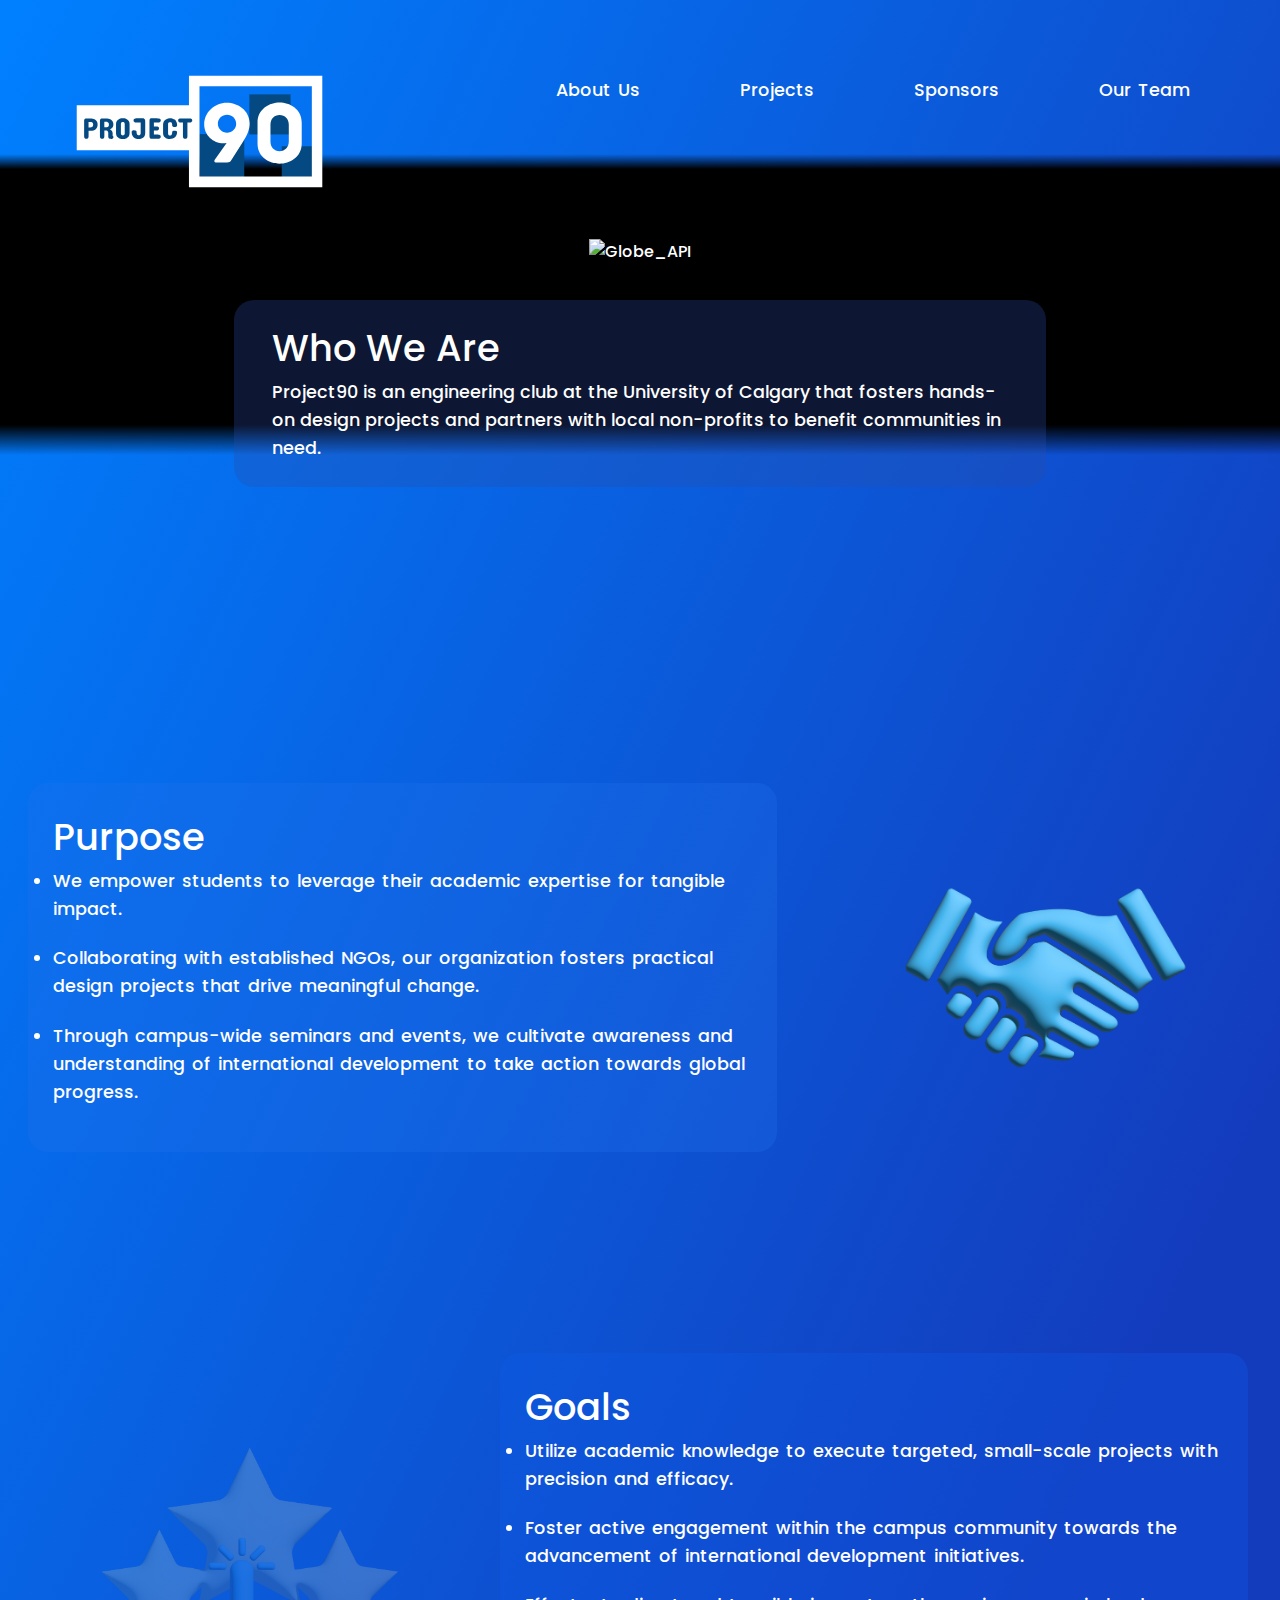
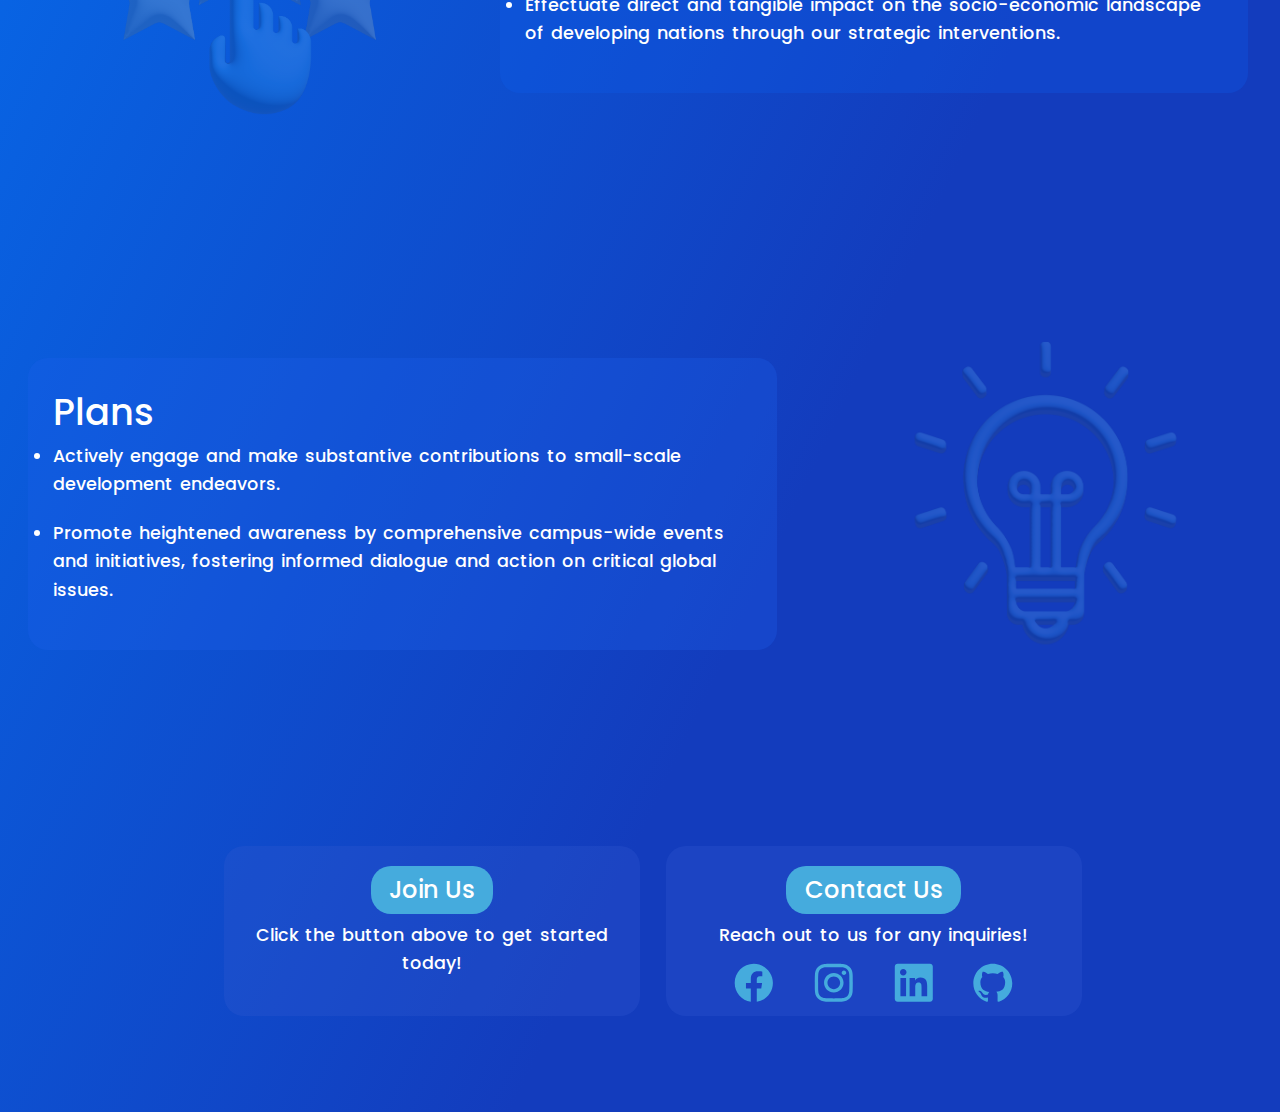
==== homepage.html @ fd212f9b "Homepage updated" ====
<!DOCTYPE html>
<html>
   <head>
      <meta charset="UTF-8">
      <meta name="viewport" content="width=device-width, initial-scale=1.0">
      <title>Project 90: Home</title>
      <!-- Libraries -->
      <link rel="stylesheet" href="https://cdnjs.cloudflare.com/ajax/libs/normalize/7.0.0/normalize.min.css">
      <link rel="stylesheet" href="https://cdnjs.cloudflare.com/ajax/libs/font-awesome/5.11.2/css/all.css" 
            integrity="sha256-46qynGAkLSFpVbEBog43gvNhfrOj+BmwXdxFgVK/Kvc=" crossorigin="anonymous">
      <!-- Font -->
      <link rel="stylesheet" href="https://fonts.googleapis.com/css?family=Poppins:500,900|Source+Sans+Pro:300,700&display=swap">
      <!-- Icons -->
      <link rel="stylesheet" href="https://cdnjs.cloudflare.com/ajax/libs/font-awesome/5.15.3/css/all.min.css"/>
      <link rel="stylesheet" href="https://unpkg.com/boxicons@latest/css/boxicons.min.css">
      <!-- Layouts -->
      <link rel="stylesheet" href="homepage.css">
      <link rel="stylesheet" href="layout/navigation-menu.css">
      <link rel="stylesheet" href="background.css">
      <link rel="icon" href="image/P90_Icon.svg" type="x-icon"/>
   </head>
   <body>
      <!-- Main Page -->
      <div class="main">
         <!-- Navigation Menu -->
         <header>
            <div class="navigation-logo">
               <a href="homepage.html"><img src = "image/P90_Homepage_Logo.svg" alt="Project 90 Logo" class="logoSizing"/></a>
            </div>
         
            <ul class="navigation-list">
                  <li class="webpages"> <a href="page/about.html">About Us</a> </li>
                  <li class="webpages"> <a href="page/projects.html">Projects</a> </li>
                  <li class="webpage"> <a href="page/sponsors.html">Sponsors</a> </li>
                  <li class="webpages"> <a href="page/team.html">Our Team</a> </li>
            </ul>
         </header>

         <!-- Slogan and Globe API -->
         <!-- Reference link: https://commons.wikimedia.org/wiki/File:Rotating_earth_animated_transparent.gif -->
         <section class="globeSection">
            <h2 class="globeBackground"></h2>
            <div class = "globe-gif">
               <img src="Rotating_earth_animated_transparent.gif" alt=Globe_API height="65%" width="55%"></a>
            </div>
            <div class = "slogan-path" >
               <svg viewBox = "-25 -20 500 400">
                  <path id="curve" fill="transparent" d="M73.2,148.6c4-6.1,45.5,-106.8,148.6,-105.6c111.3,1.2,150.8,120.3,155.1,127" />
                  <text width="500" text-anchor="middle">
                     <textPath id = "path" xlink:href="#curve" startOffset="47.5%" style="fill: white;" spacing="auto">
                        ENGINEERING FOR THE OTHER 90%
                     </textPath>
                  </text>
               </svg>
            </div>
         </section>

         <!-- Summary -->
         <section class="summarySpacing">
            <div class="centerBlocks">
               <h1 class="text">Who We Are</h1>
               <p>Project90 is an engineering club at the University of Calgary that fosters hands-on design projects and partners with local non-profits to benefit communities in need.</p>
            </div>

         </section>

         <!-- Purpose -->
         <section class="infoSpacing">
            <div class="content purpose">
               <h1 class="text">Purpose</h1>
               <li>We empower students to leverage their academic expertise for tangible impact.</ul>
               <li>Collaborating with established NGOs, our organization fosters practical design projects that drive meaningful change.</ul>
               <li>Through campus-wide seminars and events, we cultivate awareness and understanding of international development to take action towards global progress.</li>
            </div>

             <img src="image/Handshake.svg" alt="Handshake" class="handshake" width=25%>

         </section>

         <!-- Goals -->
         <section class="infoSpacing">
            <div class="content goals">
               <h1 class="text">Goals</h1>
               <li>Utilize academic knowledge to execute targeted, small-scale projects with precision and efficacy.</li>
               <li>Foster active engagement within the campus community towards the advancement of international development initiatives.</li>
               <li>Effectuate direct and tangible impact on the socio-economic landscape of developing nations through our strategic interventions.</li>
            </div>

             <img src="image/Stars.svg" alt="Pointing at Stars" class="goalsPos goalsHand goalsStars" width=25%>

         </section>

         <!-- Plans -->
         <section class="infoSpacing">
            <div class="content plans">
               <h1 class="text">Plans</h1>
               <li>Actively engage and make substantive contributions to small-scale development endeavors.</li>
               <li>Promote heightened awareness by comprehensive campus-wide events and initiatives, fostering informed dialogue and action on critical global issues.</li>
            </div>

             <img src="image/Light_Bulb.svg" alt="Light Bulb" class="lightBulb" width=25%>

         </section>

         <div class="bottomNavContainer">
            <!-- Join Us -->
            <div class="bottomNav">
               <h2><a href="https://linktr.ee/project90uofc" class="joinOrContact">Join Us</a></h2>
               <ul>Click the button above to get started today!</ul>
            </div>

            <div class="bottomNav">
               <h2 class="text"><a href="mailto:Project90@gmail.com" target="_blank" class="joinOrContact">Contact Us</a></h2>
               <ul>Reach out to us for any inquiries!</ul>
               
               <!--Facebook Logo -->
               <!-- Reference link: https://iconduck.com/icons/21119/facebook -->
               <a href="https://www.facebook.com/Project90uc/" alt="Facebook">
                  <svg class="socials" data-name="Layer 1" xmlns="http://www.w3.org/2000/svg" viewBox="0 0 300 300" width="12.5%">
                     <path d="M275.76,150.76c0-69.47-56.29-125.76-125.76-125.76S24.24,81.29,24.24,150.76c0,62.77,45.99,114.8,106.11,124.24v-87.89h-31.95v-36.35h31.95v-27.71c0-31.52,18.76-48.92,47.5-48.92,13.76,0,28.15,2.45,28.15,2.45v30.93h-15.86c-15.62,0-20.49,9.7-20.49,19.64v23.61h34.88l-5.58,36.35h-29.3v87.89c60.12-9.44,106.11-61.47,106.11-124.24h0Z"/>
                  </svg>
               </a>

               <!--Instagram Logo -->
               <!-- Reference link: https://iconduck.com/icons/21194/instagram -->
               <a href="https://www.instagram.com/project90.uofc/" alt="Instagram">
                  <svg class="socials" data-name="Layer 1" xmlns="http://www.w3.org/2000/svg" viewBox="0 0 300 300" width=12.5%>
                     <path d="M150,25c-33.98,0-38.22.16-51.51.73-13.35.66-22.39,2.73-30.36,5.82-8.22,3.22-15.22,7.49-22.14,14.45-6.96,6.91-11.27,13.92-14.45,22.14-3.09,7.97-5.16,17-5.82,30.36-.6,13.31-.73,17.53-.73,51.51s.16,38.22.73,51.51c.66,13.31,2.73,22.39,5.82,30.36,3.22,8.22,7.49,15.22,14.45,22.14,6.91,6.96,13.92,11.27,22.14,14.45,7.97,3.06,17.04,5.16,30.36,5.82,13.31.6,17.53.73,51.51.73s38.22-.16,51.51-.73c13.31-.66,22.39-2.77,30.36-5.82,8.22-3.22,15.22-7.49,22.14-14.45,6.96-6.91,11.27-13.88,14.45-22.14,3.06-7.97,5.16-17.04,5.82-30.36.6-13.31.73-17.53.73-51.51s-.16-38.22-.73-51.51c-.66-13.31-2.77-22.43-5.82-30.36-3.22-8.22-7.49-15.22-14.45-22.14-6.91-6.96-13.88-11.27-22.14-14.45-7.97-3.09-17.04-5.16-30.36-5.82-13.31-.6-17.53-.73-51.51-.73ZM150,47.5c33.37,0,37.36.16,50.55.73,12.17.57,18.79,2.6,23.19,4.32,5.87,2.27,9.97,4.96,14.41,9.35,4.35,4.35,7.04,8.5,9.31,14.37,1.72,4.4,3.75,11.02,4.32,23.19.56,13.19.73,17.18.73,50.55s-.16,37.36-.77,50.55c-.66,12.17-2.69,18.79-4.4,23.19-2.37,5.87-5.01,9.97-9.37,14.41-4.4,4.35-8.59,7.04-14.41,9.31-4.34,1.72-11.06,3.75-23.28,4.32-13.26.56-17.17.73-50.62.73s-37.36-.16-50.63-.77c-12.17-.66-18.88-2.69-23.28-4.4-5.94-2.37-10.01-5.01-14.37-9.37-4.4-4.4-7.2-8.59-9.35-14.41-1.75-4.34-3.75-11.06-4.4-23.28-.45-13.1-.66-17.17-.66-50.47s.21-37.36.66-50.62c.65-12.21,2.65-18.92,4.4-23.28,2.16-5.95,4.96-10.01,9.35-14.41,4.35-4.35,8.43-7.16,14.37-9.37,4.4-1.71,10.95-3.74,23.16-4.35,13.26-.48,17.17-.65,50.58-.65l.52.36ZM150,85.84c-35.48,0-64.17,28.73-64.17,64.17s28.73,64.17,64.17,64.17,64.17-28.73,64.17-64.17-28.73-64.17-64.17-64.17ZM150,191.68c-23.03,0-41.67-18.64-41.67-41.67s18.64-41.67,41.67-41.67,41.67,18.64,41.67,41.67-18.64,41.67-41.67,41.67ZM231.76,83.28c0,8.31-6.76,15.01-15.03,15.01s-15.01-6.71-15.01-15.01,6.75-14.98,15.01-14.98,15.03,6.72,15.03,14.98Z"/>
                  </svg>   
               </a>

               <!-- Linkedin Logo -->
               <!-- Reference link: https://iconduck.com/icons/103018/social-linkedin -->
               <a href="https://www.linkedin.com/company/project-90-ucalgary/mycompany/" alt="LinkedIn">
                  <svg class="socials" xmlns="http://www.w3.org/2000/svg" viewBox="0 0 300 300" width=12.5%>
                     <path d="M256.48,25H43.45c-10.19,0-18.45,8.07-18.45,18.01v213.95c0,9.95,8.27,18.04,18.45,18.04h213.03c10.19,0,18.52-8.08,18.52-18.04V43.01c0-9.94-8.32-18.01-18.52-18.01ZM99.15,238.03h-37.1v-119.3h37.1v119.3ZM80.6,102.42c-11.89,0-21.49-9.63-21.49-21.51s9.61-21.49,21.49-21.49,21.49,9.63,21.49,21.49-9.63,21.51-21.49,21.51ZM238.02,238.03h-37.04v-58.01c0-13.84-.27-31.64-19.27-31.64s-22.24,15.07-22.24,30.63v59.02h-37.07v-119.31h35.57v16.29h.51c4.95-9.38,17.05-19.27,35.09-19.27,37.52,0,44.45,24.7,44.45,56.84v65.44h0Z"/>
                  </svg>
               </a>
               
               <!-- Github Logo -->
               <!-- Reference link: https://iconduck.com/icons/11081/github -->
               <a href="https://github.com/project90uc" alt="GitHub">
                  <svg class="socials" xmlns="http://www.w3.org/2000/svg" viewBox="0 0 300 300" width=12.5%>
                     <path d="M150.01,25.01c-70.8,0-128.16,57.41-128.16,128.16,0,56.65,36.72,104.67,87.6,121.61,6.43,1.21,8.75-2.76,8.75-6.18,0-3.04-.07-11.09-.12-21.78-35.67,7.72-43.18-17.23-43.18-17.23-5.84-14.77-14.27-18.73-14.27-18.73-11.6-7.92.92-7.75.92-7.75,12.85.87,19.61,13.18,19.61,13.18,11.43,19.61,29.99,13.94,37.33,10.64,1.12-8.26,4.46-13.94,8.1-17.1-28.45-3.21-58.37-14.23-58.37-63.33,0-14.03,4.97-25.45,13.18-34.42-1.42-3.21-5.76-16.27,1.13-33.92,0,0,10.73-3.42,35.24,13.14,10.26-2.84,21.15-4.26,32.04-4.33,10.89.07,21.78,1.5,32.04,4.33,24.37-16.56,35.09-13.14,35.09-13.14,6.88,17.65,2.54,30.7,1.29,33.92,8.13,8.97,13.1,20.4,13.1,34.42,0,49.22-29.96,60.07-58.44,63.21,4.45,3.84,8.63,11.73,8.63,23.7,0,17.14-.16,30.95-.16,35.12,0,3.33,2.24,7.34,8.84,6.05,51.26-16.76,87.94-64.82,87.94-121.4,0-70.75-57.36-128.16-128.16-128.16h.02Z"/>
                  </svg>
               </a>
            </div>
         </div>
      
   <!-- JavaScript Scripts -->
   <script src="https://cdnjs.cloudflare.com/ajax/libs/jquery/3.6.1/jquery.min.js"></script>
   </body>
</html>
---- homepage.css ----
*{ margin: 0; padding: 0; box-sizing: border-box; }

:root
{
   --PrimaryFont: 'Poppins', sans-serif;
   --SecondaryFont: 'Source Code Pro', monospace;

   --Regular: 500;

   --Text: white;
   --ColourStop1: #0080ff;
   --ColourStop2: #133cbd;
}

/* Sizing for Different Media */
@media (min-width: 300px)
{
   :root
   {
      --LogoWidth: 40%;
      --globeSize: 500px;
      --HeaderOne: 1.25rem;
      --HeaderTwo: 0.625rem;
      --HeaderThree: 0.45rem;
      --Body: 0.625rem;
      --globeSpaceHeight: 85%;
      --slogan: -68%;
      --globeGif: -5%;

      --rightIconsXPos: 150%;
      --handshakeYPos: -510%;
      --starsXPos: 150%;
      --starsYPos: -370%;
      --lightBulbYPos: -310%;
      --infoWidth: 100%;
      --goalsWidth: 90%;
      --marginOne: -0.5%;
      --marginTwo: var(--marginOne);
      --bottomNavSize: 65px;
   }
   strong, a 
   { 
       font-size: var(--HeaderThree);
   }
}
@media (min-width: 350px)
{
   :root
   {
      --handshakeYPos: calc(-515% + ((100vw - 300px) * 0.8));
      --starsYPos: -330%;
      --lightBulbYPos: -265%;
   }
}
@media (min-width: 375px)
{
   :root
   {
      --handshakeYPos: -400%;
      --starsYPos: -310%;
      --lightBulbYPos: -250%;
   }
}
@media (min-width: 400px)
{
   :root
   {
      --handshakeYPos: -375%;
      --starsYPos: -295%0
      --lightBulbYPos: -240%;
   }
}
@media (min-width: 450px)
{
   :root
   {
      --handshakeYPos: -350%;
      --starsYPos: -260%;
      --lightBulbYPos: -215%;
   }
}
@media (min-width: 500px)
{
   :root
   {
      --globeSpaceHeight: 80%;
      --handshakeYPos: -330%;
      --starsYPos: -250%;
      --lightBulbYPos: -200%;
   }
}
@media (min-width: 530px)
{
   :root
   {
      --handshakeYPos: -300%;
      --starsYPos: -230%;
      --lightBulbYPos: -195%;
   }
}
@media (min-width: 600px)
{
   :root
   {
      --LogoWidth: 35%;
      --HeaderOne: 1.5rem;
      --HeaderTwo: 1rem;
      --HeaderThree: 0.75rem;
      --Body: 0.75rem;
      --globeSpaceHeight: 80%;

      --rightIconsXPos: 280%;
      --handshakeYPos: -165%;
      --starsXPos: 30%;
      --starsYPos: -135%;
      --lightBulbYPos: -120%;

      --infoWidth: 60%;
      --marginOne: 0%;
      --marginTwo: 39.75%;
      --bottomNavSize: 115px;
   }
}
@media (min-width: 700px)
{
   :root
   {
      --globeSpaceHeight: 77.5%;
      --handshakeYPos: -145%;
      --starsYPos: -125%;
      --lightBulbYPos: -105%;
   }
}
@media (min-width: 800px)
{
   :root
   {
      --handshakeYPos: -135%;
      --starsYPos: -110%;
      --lightBulbYPos: -100%;
   }
}
@media (min-width: 900px)
{
   :root
   {
      --LogoWidth: 30%;
      --HeaderOne: 1.75rem;
      --HeaderTwo: 1.25rem;
      --HeaderThree: 1rem;
      --Body: 0.875rem;

      --rightIconsXPos: 275%;
      --handshakeYPos: -150%;
      --starsXPos: 25%;
      --starsYPos: -130%;
      --lightBulbYPos: -102.5%;
      
      --infoWidth: 60%;
      --marginOne: 1%;
      --marginTwo: 38.75%;
      --bottomNavSize: 160px;
   }
}
@media (min-width: 1000px)
{
   :root
   {
      --handshakeYPos: -135%;
      --starsYPos: -120%;
      --lightBulbYPos: -97.5%;
   }
}
@media (min-width: 1200px)
{
   :root
   {
      --LogoWidth: 25%;
      --HeaderOne: 2.3rem;
      --HeaderTwo: 1.5rem;
      --HeaderThree: 1.1rem;
      --Body: 1rem;

      --globeSpaceHeight: 78.5%;
      --globeGif: -2.5%;

      --rightIconsXPos: 280%;
      --handshakeYPos: -130%;
      --starsXPos: 25%;
      --starsYPos: -110%;
      --lightBulbYPos: -97.5%;

      --infoWidth: 60%;
      --marginOne: 1%;
      --marginTwo: 38.75%;
      --bottomNavSize: 170px;
   }
}
@media (min-width: 1500px)
{
   :root
   {
      --LogoWidth: 20%;
      --HeaderOne: 2.75rem;
      --HeaderTwo: 1.75rem;
      --HeaderThree: 1.25rem;
      --Body: 1.125rem;
      --globeSpaceHeight: 79%;

      --rightIconsXPos: 290%;
      --handshakeYPos: -115%;
      --starsXPos: 15%;
      --starsYPos: -110%;
      --lightBulbYPos: -95%;
      --infoWidth: 65%;
      --marginOne: 3%;
      --marginTwo: 32.75%;
      --bottomNavSize: 215px;
   }
}

/* General Styling */
body {
   background: linear-gradient(to bottom right, var(--ColourStop1), var(--ColourStop2) 70%);
   color: var(--Text);
   font-family: var(--PrimaryFont);
   font-size: var(--Body);
   font-weight: var(--Regular);
   line-height: 1.6;
   margin: 0;
}

.centerBlocks {
   width: 65%;
   height: 20%;
   background: rgba(42, 75, 170, 0.3);
   margin-top: 5%;
   margin-left: auto;
   margin-right: auto;
   padding: 1.5% 3% 2% 3%;
   border-radius: 20px;
}

.logoSizing {
   width: var(--LogoWidth);
}

.content {
   width: 45%;
   height: 40%;
}

.globeSection {
   background-position: center;
   position: relative;
}

.globeSpacing {
   margin-bottom: -30%;
}

.globeBackground {
   position: absolute; left: 0; top: 0; width: 100%; height: 500px;
   padding: 2em;
   height: var(--globeSpaceHeight);
   background-image: linear-gradient(to bottom, 
   rgba(0,0,0,0) 0%,
   rgba(0,0,0,1) 5%,
   rgba(0,0,0,1) 90%,
   rgba(0,0,0,0) 100%);
   z-index: -1;
}

.globe-gif {
   position: relative;
   text-align: center;
   margin-top: var(--globeGif);
}

.slogan-path {
   margin-top: var(--slogan);
}

.summarySpacing {
   margin-top: -32.5%;
   margin-bottom: 5%;
}

.dot {
   height: 110px;
   width: 110px;
   display: grid;
   background-color: #bbb;
   border-radius: 50%;
   display: inline-block;
   z-index: 1;
   margin-left: 200px;
   margin-right: 200px;
   margin-bottom: 50px;

}


.infoSpacing {
   margin-bottom: -20%;
}

.purpose {
   background: rgba(33, 112, 235, 0.3);
   width: var(--infoWidth);
   margin-left: var(--marginOne);
   padding: 2% 2%; 
   border-radius: 20px;
}

.handshake {
   fill: #45abdd;
   transform: translate(var(--rightIconsXPos), var(--handshakeYPos));
   animation: bounce 3s ease-in-out;
   animation-timeline: view(7.5%);
   background-repeat: no-repeat;
}

.goals {
   background: rgba(13, 92, 235, 0.3);
   width: var(--infoWidth);
   margin-left: var(--marginTwo);
   padding: 2% 2%; 
   border-radius: 20px;
}
.goalsPos {
   opacity: 0.2;
   transform: translate(var(--starsXPos), calc(var(--starsYPos) + 20%));
   animation: flyIn 3s ease-in;
   animation-timeline: view(7.5%);
   background-repeat: no-repeat;

}
.goalsHand {
   fill: #45abdd;
}
.goalsStars {
   fill: #fff9b8;

}

.plans {
   background: rgba(31, 96, 236, 0.3);
   width: var(--infoWidth);
   margin-left: var(--marginOne);
   padding: 2% 2%; 
   border-radius: 20px;
}

.lightBulb {
   fill: #45abdd;
   opacity: 0.2;
   animation: lightUp 3s ease-in;
   animation-timeline: view(7.5%);
   background-repeat: no-repeat;
   transform: translate(var(--rightIconsXPos), var(--lightBulbYPos));
}

/* Bottom Navbar Styling */
.bottomNavContainer {
   display: flex;
   justify-content: center;
   align-items: center;
}
.bottomNavContainer section {
   flex: 25%;
   margin: 10px 0;
}
.bottomNav {
   width: 32.5%;
   height: var(--bottomNavSize);
   background: rgba(49, 90, 208, 0.3);
   margin-left: 2%;
   margin-bottom: 7.5%;
   padding: 2% 2%; 
   border-radius: 20px;
   text-align: center;
}

.joinOrContact {
   font-size: 1em;
   color: #fff;
   background: #45abdd;
   padding: 2% 5%;
   border-radius: 20px;
   margin-bottom: 100%;
   margin-top: 100%;
}
.joinOrContact:hover {
   color: #133082;
   background: #fff;
   transition: 0.35s ease;
}
.socials {
   margin-top: 4%;
   margin-left: 4%;
   margin-right: 4%;
   fill: #45abdd;
}
.socials:hover {
   fill: #fff;
   transition: 0.3s ease;
}

/* Typography*/
section { 
   padding: 7.25em 1em; 
}
strong, a { 
   font-weight: var(--Regular);
   color: var(--Text);
   font-family: var(--PrimaryFont);
   text-decoration: none;
}
h1, h2 {
   flex: 50%;
   color: var(--Text);
   font-weight: var(--Regular);
   line-height: var(--height);
   margin: 0;
}
h1 { font-size: var(--HeaderOne); }
h2 { font-size: var(--HeaderTwo); }
ul, li { font-size: var(--HeaderThree); }
p {font-size: var(--HeaderThree); font-weight: var(--Regular); }
li {
   word-spacing: 2px;
   margin-bottom: 3%;
}
ul {
   word-spacing: 2px;
   margin-top: 3%;
   margin-bottom: -1%;
}

@keyframes bounce {
   from {
      transform: translate(var(--rightIconsXPos), var(--handshakeYPos));
   }
   10% {
      fill: #2d6b8b;
      transform: translate(var(--rightIconsXPos), calc(var(--handshakeYPos) + 20%));
   }
   15% {
      fill: #45abdd;
      transform: translate(var(--rightIconsXPos), calc(var(--handshakeYPos) - 10%));
   }
   20% {
      transform: translate(var(--rightIconsXPos), var(--handshakeYPos));
   }
}
@keyframes flyIn {
   from {
   }
   10% {
      transform: translate(var(--starsXPos), var(--starsYPos));
      opacity: 1;
      transition: 0.3s ease-in;  
   }
}
@keyframes lightUp {
   from {
      opacity: 0.2;   
   }
   10% {
      opacity: 1;
      transform: 0.3s ease;
   }
}
---- layout/navigation-menu.css ----
header
{
    width: 100%;
    top: 0;
    right: 0;
    display: flex;
    align-items: center;
    justify-content: space-between;
    padding: 2.5em;
    transition: all 0.5s ease;
}

.navigation-logo img
{
    position: absolute;
    top: 0px;
    cursor: pointer;
    z-index: 1;
}

.navigation-list 
{ 
    display: flex; 
    z-index: 2;
}
.navigation-list li { color: transparent; }

.navigation-list a
{
    color: var(--Text);
    text-decoration: none;
    font-weight: var(--Bold);
    margin: 0 50px;
    transition: all 0.5s ease;
}
.navigation-list a:hover { color: #133082; }

.bx-menu
{
    font-size: var(--HeaderTwo);
    cursor: pointer;
    display: none;
}

@media (max-width: 1200px)
{
    .navigation-logo img
    {
        top: 0px;
        cursor: pointer;
        z-index: 1;
    }
    .navigation-list
    {
        position: relative;
        display: flex;
        flex-direction: column;
        justify-content: flex-start;
        align-items: center;
        border-radius: 25px;
        transition: all 0.5s ease;
        z-index: 2;
    }
    .navigation-list a
    {
        display: block;
        margin: 2.5px 0;
        transition: all 0.5s ease;
    }
    .navigation-list a:hover
    {
        color: var(--ColourStop5);
        transform: translateY(-2.5px);
    }
    .navigation-list .open
    {
        background: transparent;
    }
}
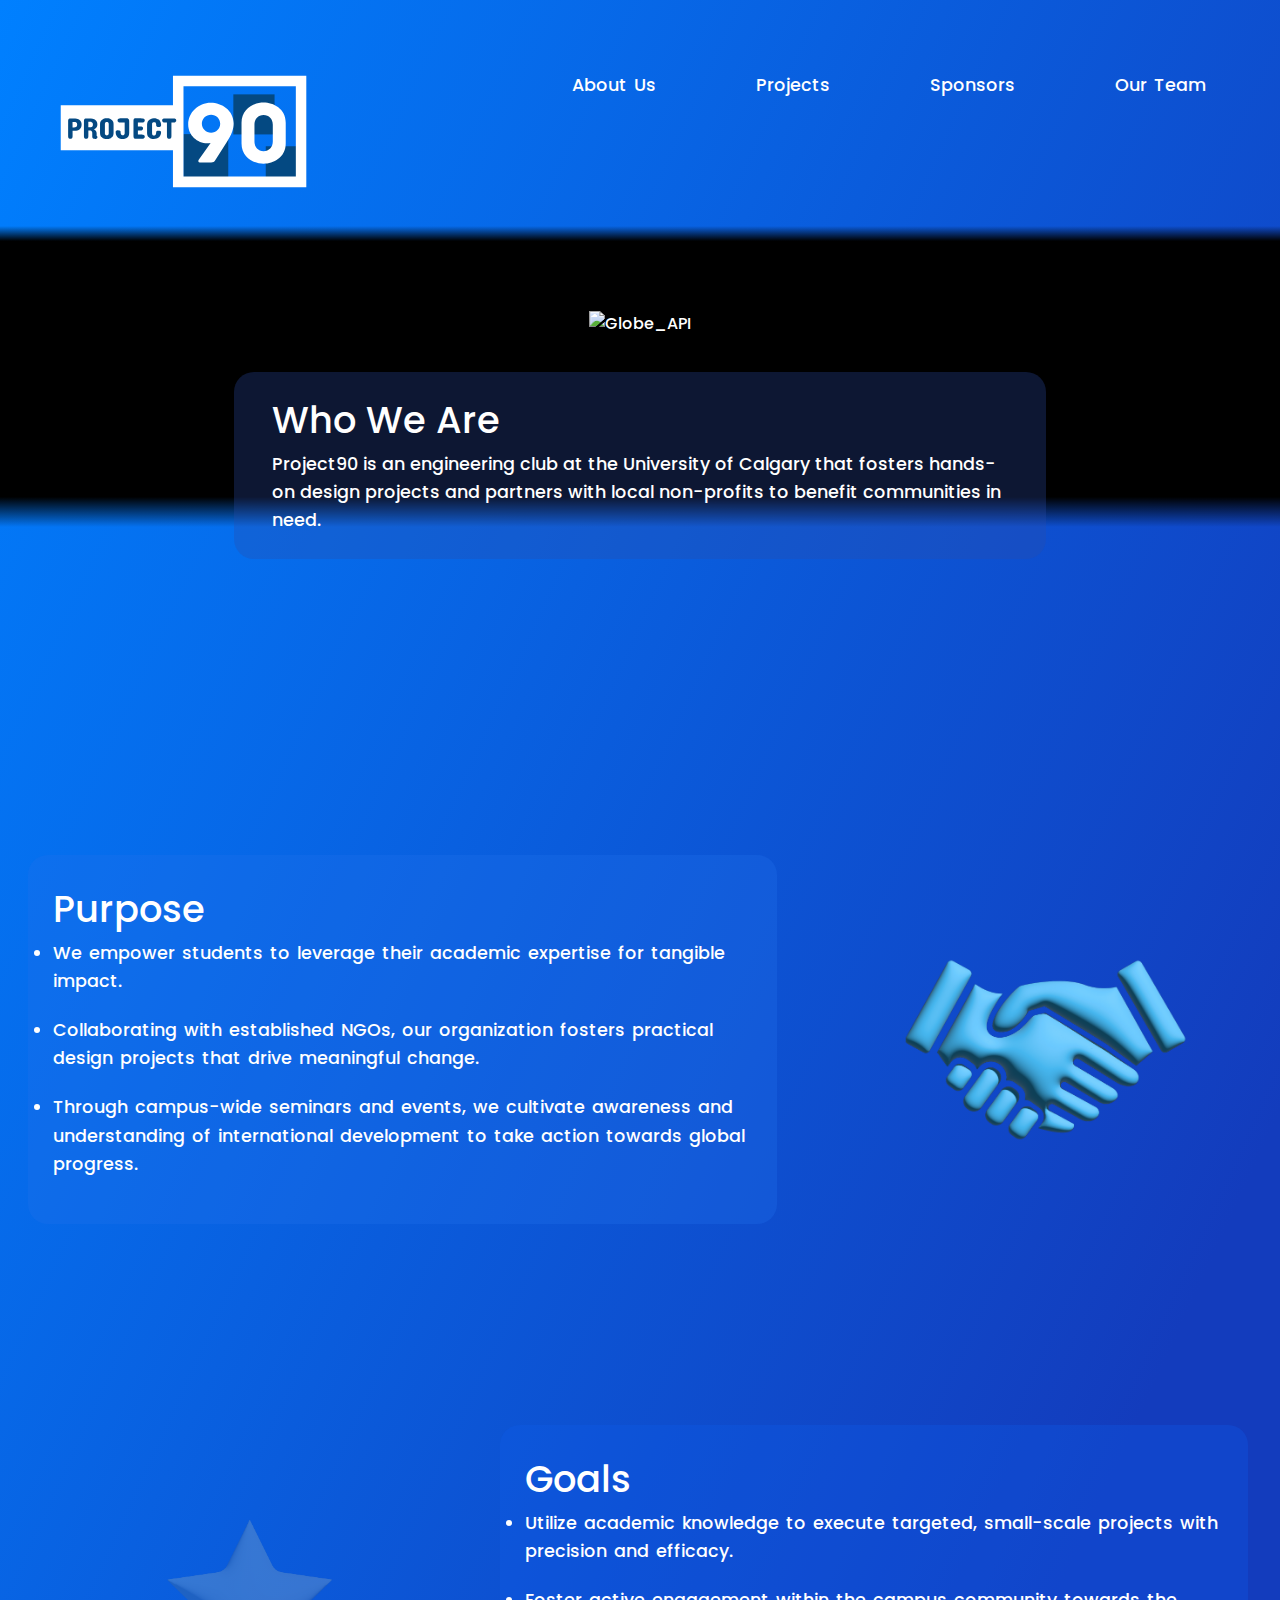
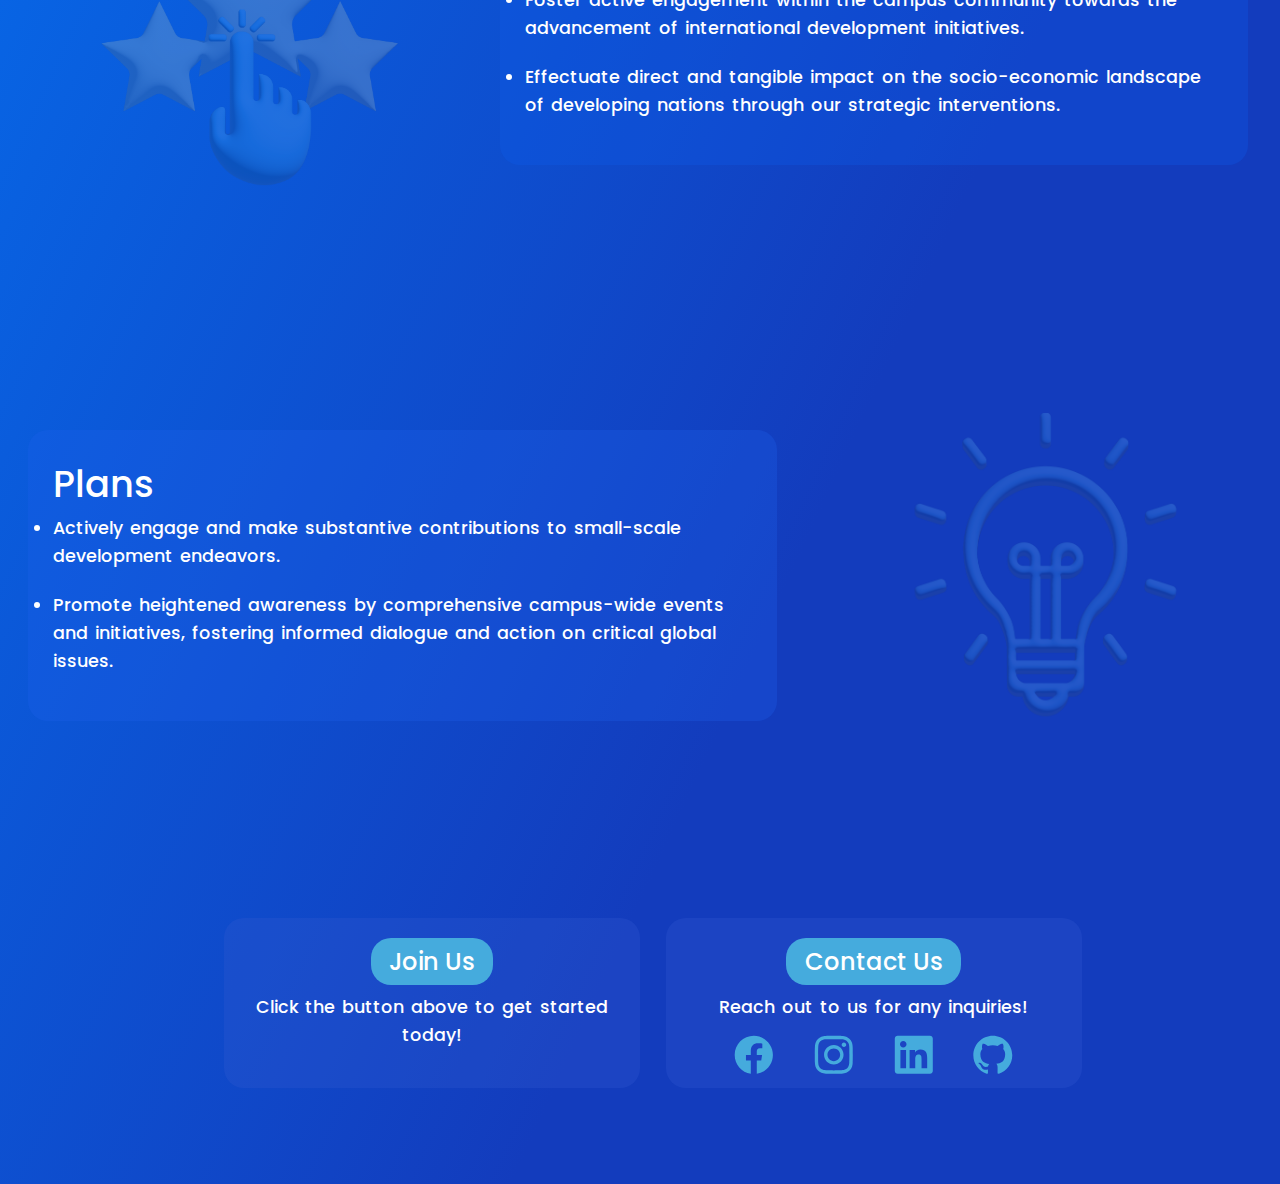
==== commit 8b8ec27a: "Added Hamburger Menu (Farhan)" ====
--- a/homepage.html
+++ b/homepage.html
@@ -27,13 +27,96 @@
             <div class="navigation-logo">
                <a href="homepage.html"><img src = "image/P90_Homepage_Logo.svg" alt="Project 90 Logo" class="logoSizing"/></a>
             </div>
+
+            <!-- Hamburger menu for mobile -->
+            <input id="toggle" type="checkbox"/>
+            <label for="toggle" class="hamburger">
+               <!-- creating hamburger icon -->
+               <div class="bar1"></div>
+               <div class="bar2"></div>
+               <div class="bar3"></div>
+            </label>
+
          
-            <ul class="navigation-list">
-                  <li class="webpages"> <a href="page/about.html">About Us</a> </li>
-                  <li class="webpages"> <a href="page/projects.html">Projects</a> </li>
-                  <li class="webpage"> <a href="page/sponsors.html">Sponsors</a> </li>
-                  <li class="webpages"> <a href="page/team.html">Our Team</a> </li>
-            </ul>
+            <div class="navigation-list">
+               <ul class="navigation-list-items">
+                  <li> <a href="page/about.html">About Us</a> </li>
+                  <li> <a href="page/projects.html">Projects</a> </li>
+                  <li> <a href="page/sponsors.html">Sponsors</a> </li>
+                  <li> <a href="page/team.html">Our Team</a> </li>
+               </ul>
+
+               <div class="social-contacts">
+						<div class="link-row">
+							<!--Facebook Logo -->
+							<!-- Reference link: https://iconduck.com/icons/21119/facebook -->
+							<a href="https://www.facebook.com/Project90uc/">
+								<svg
+									class="socials"
+									data-name="Layer 1"
+									xmlns="http://www.w3.org/2000/svg"
+									viewBox="0 0 300 300"
+									width="12.5%"
+								>
+									<path
+										d="M275.76,150.76c0-69.47-56.29-125.76-125.76-125.76S24.24,81.29,24.24,150.76c0,62.77,45.99,114.8,106.11,124.24v-87.89h-31.95v-36.35h31.95v-27.71c0-31.52,18.76-48.92,47.5-48.92,13.76,0,28.15,2.45,28.15,2.45v30.93h-15.86c-15.62,0-20.49,9.7-20.49,19.64v23.61h34.88l-5.58,36.35h-29.3v87.89c60.12-9.44,106.11-61.47,106.11-124.24h0Z"
+									/>
+								</svg>
+							</a>
+
+							<!--Instagram Logo -->
+							<!-- Reference link: https://iconduck.com/icons/21194/instagram -->
+							<a href="https://www.instagram.com/project90.uofc/">
+								<svg
+									class="socials"
+									data-name="Layer 1"
+									xmlns="http://www.w3.org/2000/svg"
+									viewBox="0 0 300 300"
+									width="12.5%"
+								>
+									<path
+										d="M150,25c-33.98,0-38.22.16-51.51.73-13.35.66-22.39,2.73-30.36,5.82-8.22,3.22-15.22,7.49-22.14,14.45-6.96,6.91-11.27,13.92-14.45,22.14-3.09,7.97-5.16,17-5.82,30.36-.6,13.31-.73,17.53-.73,51.51s.16,38.22.73,51.51c.66,13.31,2.73,22.39,5.82,30.36,3.22,8.22,7.49,15.22,14.45,22.14,6.91,6.96,13.92,11.27,22.14,14.45,7.97,3.06,17.04,5.16,30.36,5.82,13.31.6,17.53.73,51.51.73s38.22-.16,51.51-.73c13.31-.66,22.39-2.77,30.36-5.82,8.22-3.22,15.22-7.49,22.14-14.45,6.96-6.91,11.27-13.88,14.45-22.14,3.06-7.97,5.16-17.04,5.82-30.36.6-13.31.73-17.53.73-51.51s-.16-38.22-.73-51.51c-.66-13.31-2.77-22.43-5.82-30.36-3.22-8.22-7.49-15.22-14.45-22.14-6.91-6.96-13.88-11.27-22.14-14.45-7.97-3.09-17.04-5.16-30.36-5.82-13.31-.6-17.53-.73-51.51-.73ZM150,47.5c33.37,0,37.36.16,50.55.73,12.17.57,18.79,2.6,23.19,4.32,5.87,2.27,9.97,4.96,14.41,9.35,4.35,4.35,7.04,8.5,9.31,14.37,1.72,4.4,3.75,11.02,4.32,23.19.56,13.19.73,17.18.73,50.55s-.16,37.36-.77,50.55c-.66,12.17-2.69,18.79-4.4,23.19-2.37,5.87-5.01,9.97-9.37,14.41-4.4,4.35-8.59,7.04-14.41,9.31-4.34,1.72-11.06,3.75-23.28,4.32-13.26.56-17.17.73-50.62.73s-37.36-.16-50.63-.77c-12.17-.66-18.88-2.69-23.28-4.4-5.94-2.37-10.01-5.01-14.37-9.37-4.4-4.4-7.2-8.59-9.35-14.41-1.75-4.34-3.75-11.06-4.4-23.28-.45-13.1-.66-17.17-.66-50.47s.21-37.36.66-50.62c.65-12.21,2.65-18.92,4.4-23.28,2.16-5.95,4.96-10.01,9.35-14.41,4.35-4.35,8.43-7.16,14.37-9.37,4.4-1.71,10.95-3.74,23.16-4.35,13.26-.48,17.17-.65,50.58-.65l.52.36ZM150,85.84c-35.48,0-64.17,28.73-64.17,64.17s28.73,64.17,64.17,64.17,64.17-28.73,64.17-64.17-28.73-64.17-64.17-64.17ZM150,191.68c-23.03,0-41.67-18.64-41.67-41.67s18.64-41.67,41.67-41.67,41.67,18.64,41.67,41.67-18.64,41.67-41.67,41.67ZM231.76,83.28c0,8.31-6.76,15.01-15.03,15.01s-15.01-6.71-15.01-15.01,6.75-14.98,15.01-14.98,15.03,6.72,15.03,14.98Z"
+									/>
+								</svg>
+							</a>
+						</div>
+
+						<div class="link-row">
+							<!-- Linkedin Logo -->
+							<!-- Reference link: https://iconduck.com/icons/103018/social-linkedin -->
+							<a
+								href="https://www.linkedin.com/company/project-90-ucalgary/mycompany/"
+							>
+								<svg
+									class="socials"
+									xmlns="http://www.w3.org/2000/svg"
+									viewBox="0 0 300 300"
+									width="12.5%"
+								>
+									<path
+										d="M256.48,25H43.45c-10.19,0-18.45,8.07-18.45,18.01v213.95c0,9.95,8.27,18.04,18.45,18.04h213.03c10.19,0,18.52-8.08,18.52-18.04V43.01c0-9.94-8.32-18.01-18.52-18.01ZM99.15,238.03h-37.1v-119.3h37.1v119.3ZM80.6,102.42c-11.89,0-21.49-9.63-21.49-21.51s9.61-21.49,21.49-21.49,21.49,9.63,21.49,21.49-9.63,21.51-21.49,21.51ZM238.02,238.03h-37.04v-58.01c0-13.84-.27-31.64-19.27-31.64s-22.24,15.07-22.24,30.63v59.02h-37.07v-119.31h35.57v16.29h.51c4.95-9.38,17.05-19.27,35.09-19.27,37.52,0,44.45,24.7,44.45,56.84v65.44h0Z"
+									/>
+								</svg>
+							</a>
+
+							<!-- Github Logo (link will get added once available)-->
+							<!-- Reference link: https://iconduck.com/icons/11081/github -->
+							<a href="#">
+								<svg
+									class="socials"
+									xmlns="http://www.w3.org/2000/svg"
+									viewBox="0 0 300 300"
+									width="12.5%"
+								>
+									<path
+										d="M150.01,25.01c-70.8,0-128.16,57.41-128.16,128.16,0,56.65,36.72,104.67,87.6,121.61,6.43,1.21,8.75-2.76,8.75-6.18,0-3.04-.07-11.09-.12-21.78-35.67,7.72-43.18-17.23-43.18-17.23-5.84-14.77-14.27-18.73-14.27-18.73-11.6-7.92.92-7.75.92-7.75,12.85.87,19.61,13.18,19.61,13.18,11.43,19.61,29.99,13.94,37.33,10.64,1.12-8.26,4.46-13.94,8.1-17.1-28.45-3.21-58.37-14.23-58.37-63.33,0-14.03,4.97-25.45,13.18-34.42-1.42-3.21-5.76-16.27,1.13-33.92,0,0,10.73-3.42,35.24,13.14,10.26-2.84,21.15-4.26,32.04-4.33,10.89.07,21.78,1.5,32.04,4.33,24.37-16.56,35.09-13.14,35.09-13.14,6.88,17.65,2.54,30.7,1.29,33.92,8.13,8.97,13.1,20.4,13.1,34.42,0,49.22-29.96,60.07-58.44,63.21,4.45,3.84,8.63,11.73,8.63,23.7,0,17.14-.16,30.95-.16,35.12,0,3.33,2.24,7.34,8.84,6.05,51.26-16.76,87.94-64.82,87.94-121.4,0-70.75-57.36-128.16-128.16-128.16h.02Z"
+									/>
+								</svg>
+							</a>
+						</div>
+					</div>
+
+            </div>
          </header>
 
          <!-- Slogan and Globe API -->
@@ -147,7 +230,9 @@
             </div>
          </div>
       
-   <!-- JavaScript Scripts -->
-   <script src="https://cdnjs.cloudflare.com/ajax/libs/jquery/3.6.1/jquery.min.js"></script>
+      <!-- JavaScript Scripts -->
+      <script src="https://cdnjs.cloudflare.com/ajax/libs/jquery/3.6.1/jquery.min.js"></script>
+      <script src="../swiper-bundle.min.js"></script>
+      <script src="../script/team.js"></script>
    </body>
 </html>--- a/layout/navigation-menu.css
+++ b/layout/navigation-menu.css
@@ -1,13 +1,12 @@
-header
-{
-    width: 100%;
-    top: 0;
-    right: 0;
-    display: flex;
-    align-items: center;
-    justify-content: space-between;
-    padding: 2.5em;
-    transition: all 0.5s ease;
+header {
+	width: 100%;
+	display: flex;
+	align-items: center;
+	justify-content: space-between;
+	transition: all 0.5s ease;
+	padding: 1.5em;
+	margin-bottom: 5%;
+	height: 18vh;
 }
 
 .navigation-logo img
@@ -18,62 +17,152 @@
     z-index: 1;
 }
 
-.navigation-list 
-{ 
-    display: flex; 
-    z-index: 2;
-}
-.navigation-list li { color: transparent; }
-
-.navigation-list a
-{
-    color: var(--Text);
-    text-decoration: none;
-    font-weight: var(--Bold);
-    margin: 0 50px;
-    transition: all 0.5s ease;
-}
-.navigation-list a:hover { color: #133082; }
-
-.bx-menu
-{
-    font-size: var(--HeaderTwo);
-    cursor: pointer;
-    display: none;
+.navigation-logo {
+	flex: 1;
 }
 
-@media (max-width: 1200px)
-{
-    .navigation-logo img
-    {
-        top: 0px;
-        cursor: pointer;
-        z-index: 1;
-    }
-    .navigation-list
-    {
-        position: relative;
-        display: flex;
-        flex-direction: column;
-        justify-content: flex-start;
-        align-items: center;
-        border-radius: 25px;
-        transition: all 0.5s ease;
-        z-index: 2;
-    }
-    .navigation-list a
-    {
-        display: block;
-        margin: 2.5px 0;
-        transition: all 0.5s ease;
-    }
-    .navigation-list a:hover
-    {
-        color: var(--ColourStop5);
-        transform: translateY(-2.5px);
-    }
-    .navigation-list .open
-    {
-        background: transparent;
-    }
+.navigation-list-items li {
+	color: transparent;
+}
+
+.navigation-list-items a {
+	color: var(--Text);
+	text-decoration: none;
+	font-weight: var(--Bold);
+	margin: 0 50px;
+	transition: all 0.5s ease;
+}
+
+.navigation-list-items li a:hover {
+	color: #133082;
+}
+
+.bx-menu {
+	font-size: var(--HeaderTwo);
+	cursor: pointer;
+	display: none;
+}
+
+.hamburger {
+	display: none;
+}
+
+@media (max-width: 1000px) {
+	.navigation-list {
+		position: fixed;
+		top: 0;
+		left: 0;
+		width: 100%;
+		height: 100vh;
+		margin: 0;
+		background: #081b4e;
+		transform: translateX(-100%);
+		transition: transform 0.3s ease, opacity 0.3s ease;
+		display: flex;
+		justify-self: center;
+		align-items: center;
+		flex-direction: column;
+		z-index: 100;
+		padding-top: 120px;
+		background: linear-gradient(to bottom right, #036bd3, #1333cd);
+	}
+
+	.navigation-list-items {
+		display: flex;
+		flex-direction: column;
+		align-items: center;
+
+	}
+
+	.navigation-list.display {
+		opacity: 1;
+		transform: translateX(0);
+	}
+
+	.navigation-list-items a {
+		display: block;
+		transition: all 0.5s ease;
+		padding: 1rem 1rem 1rem 1rem;
+		font-size: 1.2rem;
+		margin: 0px;
+	}
+
+	.navigation-list-items a:hover {
+		color: var(#133082);
+		transform: translateY(-2.5px);
+	}
+
+	.navigation-list .open {
+		background: transparent;
+	}
+
+	.hamburger {
+		display: block;
+		position: absolute;
+		top: 5rem;
+		right: 8%;
+		margin-left: -2em;
+		margin-top: -45px;
+		width: 2em;
+		z-index: 500;
+	}
+
+	.hamburger div {
+		position: relative;
+		width: 3.5em;
+		height: 7px;
+		border-radius: 3px;
+		background-color: white;
+		margin-top: 8px;
+		transition: all 0.3s ease-in-out;
+	}
+
+}
+
+.social-contacts {
+	margin-top: 20px;
+	justify-content: center;
+	flex-direction: column;
+}
+
+.social-contacts svg {
+	width: 55px;
+}
+
+.social-contacts a {
+	margin: 0 10px;
+}
+
+@media (min-width: 1000px) {
+	.social-contacts {
+		display: none;
+	}
+	.navigation-list-items {
+		display: flex;
+		z-index: 2;
+		padding: 5% 0% 5% 0%;
+	}
+}
+
+#toggle {
+	display: none;
+}
+
+#toggle:checked + .hamburger .bar1 {
+	transform: rotate(-45deg);
+	margin-top: 25px;
+}
+#toggle:checked + .hamburger .bar3 {
+	opacity: 0;
+	transform: rotate(45deg);
+}
+#toggle:checked + .hamburger .bar2 {
+	transform: rotate(45deg);
+	margin-top: -7px;
+}
+
+.link-row {
+	display: flex;
+	justify-content: space-between;
+	margin-bottom: 10px;
 }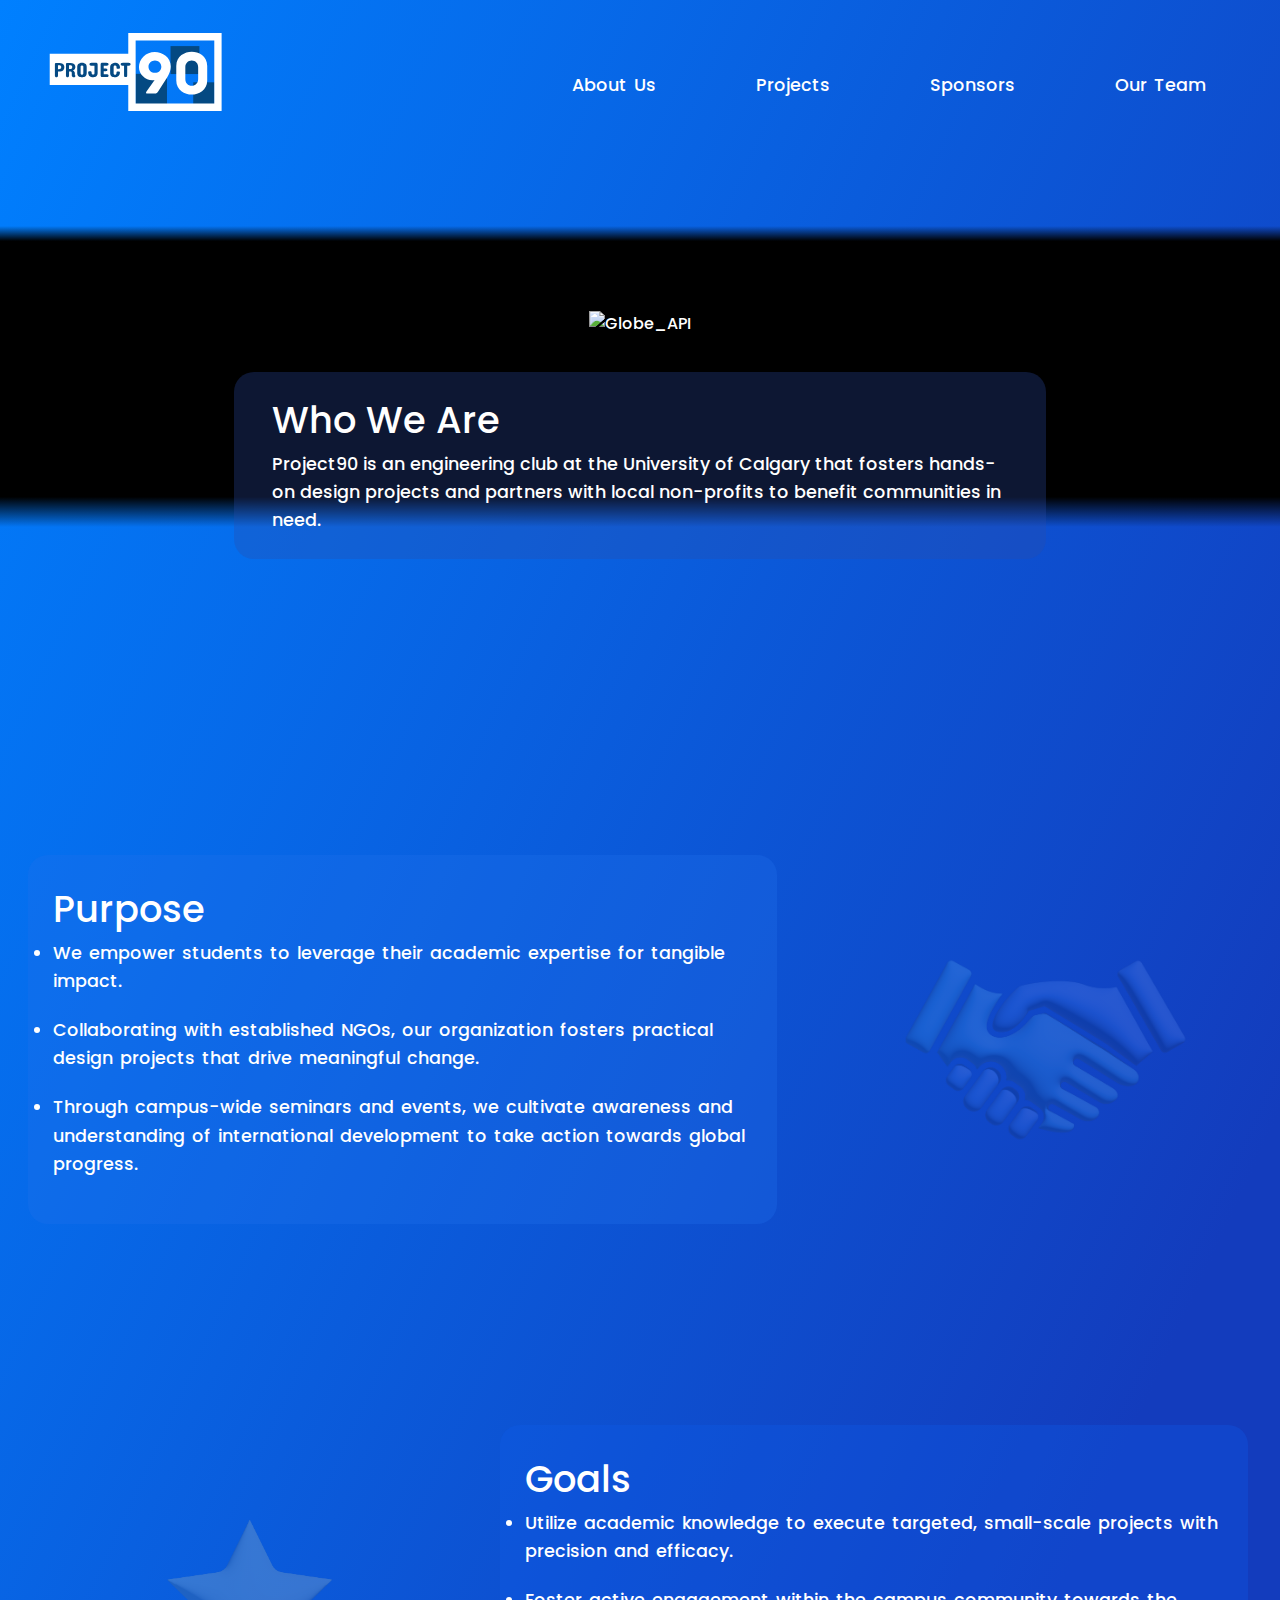
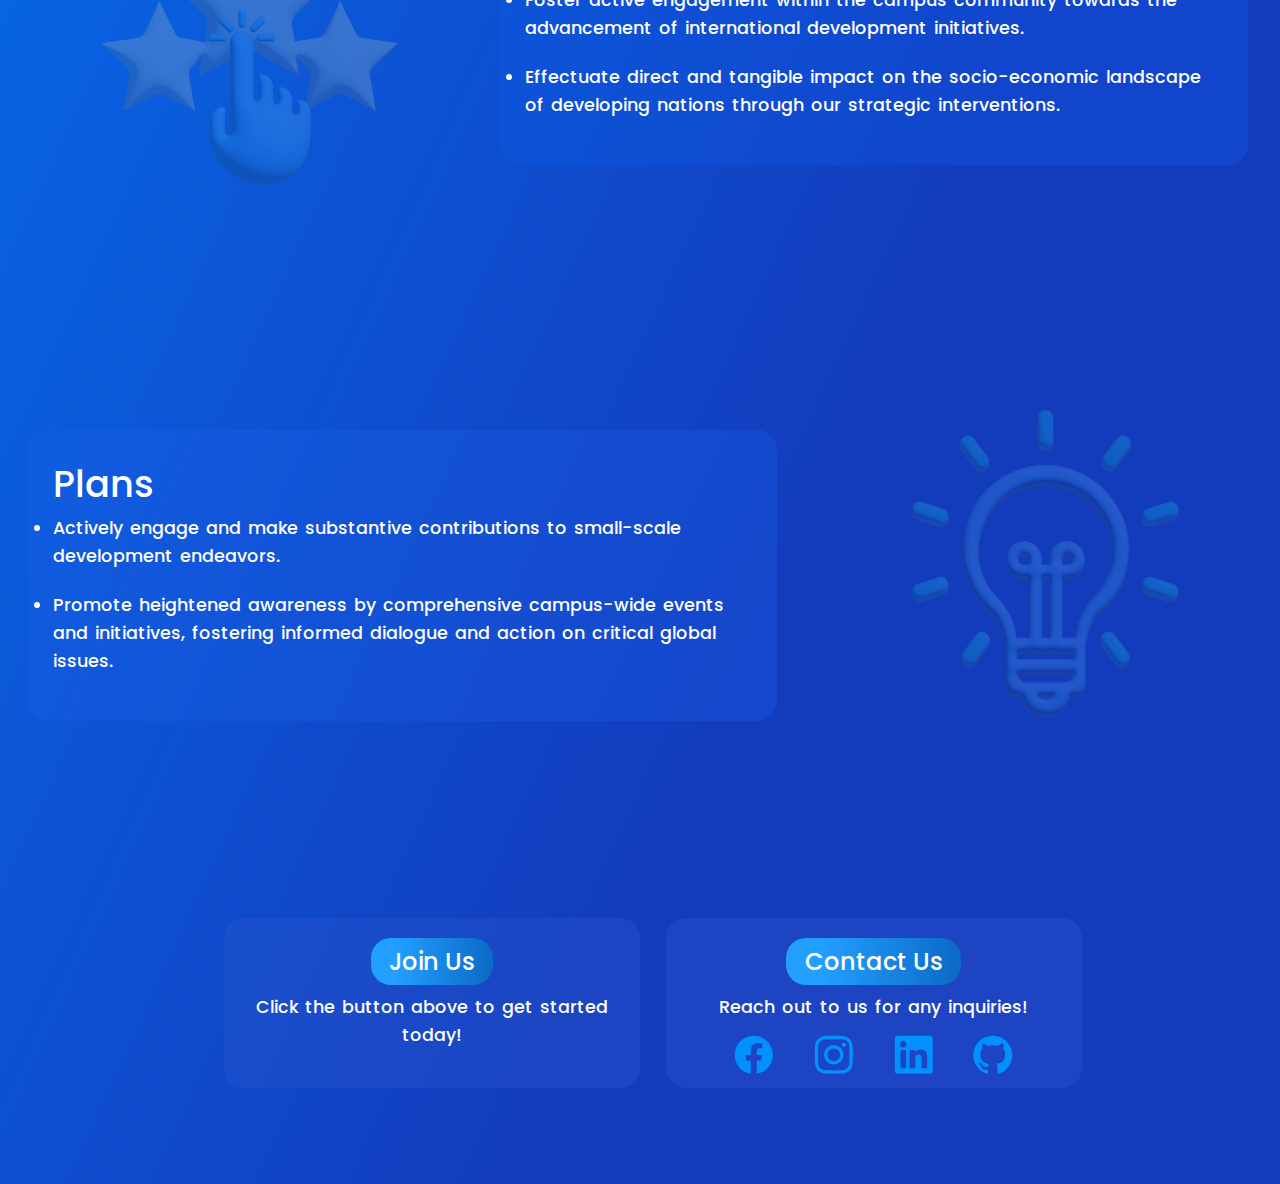
==== commit f2a3d73f: "Updated P90 Website" ====
--- a/homepage.html
+++ b/homepage.html
@@ -51,32 +51,16 @@
 							<!--Facebook Logo -->
 							<!-- Reference link: https://iconduck.com/icons/21119/facebook -->
 							<a href="https://www.facebook.com/Project90uc/">
-								<svg
-									class="socials"
-									data-name="Layer 1"
-									xmlns="http://www.w3.org/2000/svg"
-									viewBox="0 0 300 300"
-									width="12.5%"
-								>
-									<path
-										d="M275.76,150.76c0-69.47-56.29-125.76-125.76-125.76S24.24,81.29,24.24,150.76c0,62.77,45.99,114.8,106.11,124.24v-87.89h-31.95v-36.35h31.95v-27.71c0-31.52,18.76-48.92,47.5-48.92,13.76,0,28.15,2.45,28.15,2.45v30.93h-15.86c-15.62,0-20.49,9.7-20.49,19.64v23.61h34.88l-5.58,36.35h-29.3v87.89c60.12-9.44,106.11-61.47,106.11-124.24h0Z"
-									/>
+								<svg class="socials" data-name="Layer 1" xmlns="http://www.w3.org/2000/svg" viewBox="0 0 300 300" width="12.5%">
+									<path d="M275.76,150.76c0-69.47-56.29-125.76-125.76-125.76S24.24,81.29,24.24,150.76c0,62.77,45.99,114.8,106.11,124.24v-87.89h-31.95v-36.35h31.95v-27.71c0-31.52,18.76-48.92,47.5-48.92,13.76,0,28.15,2.45,28.15,2.45v30.93h-15.86c-15.62,0-20.49,9.7-20.49,19.64v23.61h34.88l-5.58,36.35h-29.3v87.89c60.12-9.44,106.11-61.47,106.11-124.24h0Z"/>
 								</svg>
 							</a>
 
 							<!--Instagram Logo -->
 							<!-- Reference link: https://iconduck.com/icons/21194/instagram -->
 							<a href="https://www.instagram.com/project90.uofc/">
-								<svg
-									class="socials"
-									data-name="Layer 1"
-									xmlns="http://www.w3.org/2000/svg"
-									viewBox="0 0 300 300"
-									width="12.5%"
-								>
-									<path
-										d="M150,25c-33.98,0-38.22.16-51.51.73-13.35.66-22.39,2.73-30.36,5.82-8.22,3.22-15.22,7.49-22.14,14.45-6.96,6.91-11.27,13.92-14.45,22.14-3.09,7.97-5.16,17-5.82,30.36-.6,13.31-.73,17.53-.73,51.51s.16,38.22.73,51.51c.66,13.31,2.73,22.39,5.82,30.36,3.22,8.22,7.49,15.22,14.45,22.14,6.91,6.96,13.92,11.27,22.14,14.45,7.97,3.06,17.04,5.16,30.36,5.82,13.31.6,17.53.73,51.51.73s38.22-.16,51.51-.73c13.31-.66,22.39-2.77,30.36-5.82,8.22-3.22,15.22-7.49,22.14-14.45,6.96-6.91,11.27-13.88,14.45-22.14,3.06-7.97,5.16-17.04,5.82-30.36.6-13.31.73-17.53.73-51.51s-.16-38.22-.73-51.51c-.66-13.31-2.77-22.43-5.82-30.36-3.22-8.22-7.49-15.22-14.45-22.14-6.91-6.96-13.88-11.27-22.14-14.45-7.97-3.09-17.04-5.16-30.36-5.82-13.31-.6-17.53-.73-51.51-.73ZM150,47.5c33.37,0,37.36.16,50.55.73,12.17.57,18.79,2.6,23.19,4.32,5.87,2.27,9.97,4.96,14.41,9.35,4.35,4.35,7.04,8.5,9.31,14.37,1.72,4.4,3.75,11.02,4.32,23.19.56,13.19.73,17.18.73,50.55s-.16,37.36-.77,50.55c-.66,12.17-2.69,18.79-4.4,23.19-2.37,5.87-5.01,9.97-9.37,14.41-4.4,4.35-8.59,7.04-14.41,9.31-4.34,1.72-11.06,3.75-23.28,4.32-13.26.56-17.17.73-50.62.73s-37.36-.16-50.63-.77c-12.17-.66-18.88-2.69-23.28-4.4-5.94-2.37-10.01-5.01-14.37-9.37-4.4-4.4-7.2-8.59-9.35-14.41-1.75-4.34-3.75-11.06-4.4-23.28-.45-13.1-.66-17.17-.66-50.47s.21-37.36.66-50.62c.65-12.21,2.65-18.92,4.4-23.28,2.16-5.95,4.96-10.01,9.35-14.41,4.35-4.35,8.43-7.16,14.37-9.37,4.4-1.71,10.95-3.74,23.16-4.35,13.26-.48,17.17-.65,50.58-.65l.52.36ZM150,85.84c-35.48,0-64.17,28.73-64.17,64.17s28.73,64.17,64.17,64.17,64.17-28.73,64.17-64.17-28.73-64.17-64.17-64.17ZM150,191.68c-23.03,0-41.67-18.64-41.67-41.67s18.64-41.67,41.67-41.67,41.67,18.64,41.67,41.67-18.64,41.67-41.67,41.67ZM231.76,83.28c0,8.31-6.76,15.01-15.03,15.01s-15.01-6.71-15.01-15.01,6.75-14.98,15.01-14.98,15.03,6.72,15.03,14.98Z"
-									/>
+								<svg class="socials" data-name="Layer 1" xmlns="http://www.w3.org/2000/svg" viewBox="0 0 300 300" width="12.5%">
+									<path d="M150,25c-33.98,0-38.22.16-51.51.73-13.35.66-22.39,2.73-30.36,5.82-8.22,3.22-15.22,7.49-22.14,14.45-6.96,6.91-11.27,13.92-14.45,22.14-3.09,7.97-5.16,17-5.82,30.36-.6,13.31-.73,17.53-.73,51.51s.16,38.22.73,51.51c.66,13.31,2.73,22.39,5.82,30.36,3.22,8.22,7.49,15.22,14.45,22.14,6.91,6.96,13.92,11.27,22.14,14.45,7.97,3.06,17.04,5.16,30.36,5.82,13.31.6,17.53.73,51.51.73s38.22-.16,51.51-.73c13.31-.66,22.39-2.77,30.36-5.82,8.22-3.22,15.22-7.49,22.14-14.45,6.96-6.91,11.27-13.88,14.45-22.14,3.06-7.97,5.16-17.04,5.82-30.36.6-13.31.73-17.53.73-51.51s-.16-38.22-.73-51.51c-.66-13.31-2.77-22.43-5.82-30.36-3.22-8.22-7.49-15.22-14.45-22.14-6.91-6.96-13.88-11.27-22.14-14.45-7.97-3.09-17.04-5.16-30.36-5.82-13.31-.6-17.53-.73-51.51-.73ZM150,47.5c33.37,0,37.36.16,50.55.73,12.17.57,18.79,2.6,23.19,4.32,5.87,2.27,9.97,4.96,14.41,9.35,4.35,4.35,7.04,8.5,9.31,14.37,1.72,4.4,3.75,11.02,4.32,23.19.56,13.19.73,17.18.73,50.55s-.16,37.36-.77,50.55c-.66,12.17-2.69,18.79-4.4,23.19-2.37,5.87-5.01,9.97-9.37,14.41-4.4,4.35-8.59,7.04-14.41,9.31-4.34,1.72-11.06,3.75-23.28,4.32-13.26.56-17.17.73-50.62.73s-37.36-.16-50.63-.77c-12.17-.66-18.88-2.69-23.28-4.4-5.94-2.37-10.01-5.01-14.37-9.37-4.4-4.4-7.2-8.59-9.35-14.41-1.75-4.34-3.75-11.06-4.4-23.28-.45-13.1-.66-17.17-.66-50.47s.21-37.36.66-50.62c.65-12.21,2.65-18.92,4.4-23.28,2.16-5.95,4.96-10.01,9.35-14.41,4.35-4.35,8.43-7.16,14.37-9.37,4.4-1.71,10.95-3.74,23.16-4.35,13.26-.48,17.17-.65,50.58-.65l.52.36ZM150,85.84c-35.48,0-64.17,28.73-64.17,64.17s28.73,64.17,64.17,64.17,64.17-28.73,64.17-64.17-28.73-64.17-64.17-64.17ZM150,191.68c-23.03,0-41.67-18.64-41.67-41.67s18.64-41.67,41.67-41.67,41.67,18.64,41.67,41.67-18.64,41.67-41.67,41.67ZM231.76,83.28c0,8.31-6.76,15.01-15.03,15.01s-15.01-6.71-15.01-15.01,6.75-14.98,15.01-14.98,15.03,6.72,15.03,14.98Z"/>
 								</svg>
 							</a>
 						</div>
@@ -84,38 +68,21 @@
 						<div class="link-row">
 							<!-- Linkedin Logo -->
 							<!-- Reference link: https://iconduck.com/icons/103018/social-linkedin -->
-							<a
-								href="https://www.linkedin.com/company/project-90-ucalgary/mycompany/"
-							>
-								<svg
-									class="socials"
-									xmlns="http://www.w3.org/2000/svg"
-									viewBox="0 0 300 300"
-									width="12.5%"
-								>
-									<path
-										d="M256.48,25H43.45c-10.19,0-18.45,8.07-18.45,18.01v213.95c0,9.95,8.27,18.04,18.45,18.04h213.03c10.19,0,18.52-8.08,18.52-18.04V43.01c0-9.94-8.32-18.01-18.52-18.01ZM99.15,238.03h-37.1v-119.3h37.1v119.3ZM80.6,102.42c-11.89,0-21.49-9.63-21.49-21.51s9.61-21.49,21.49-21.49,21.49,9.63,21.49,21.49-9.63,21.51-21.49,21.51ZM238.02,238.03h-37.04v-58.01c0-13.84-.27-31.64-19.27-31.64s-22.24,15.07-22.24,30.63v59.02h-37.07v-119.31h35.57v16.29h.51c4.95-9.38,17.05-19.27,35.09-19.27,37.52,0,44.45,24.7,44.45,56.84v65.44h0Z"
-									/>
+							<a href="https://www.linkedin.com/company/project-90-ucalgary/mycompany/">
+								<svg class="socials" xmlns="http://www.w3.org/2000/svg" viewBox="0 0 300 300" width="12.5%">
+									<path d="M256.48,25H43.45c-10.19,0-18.45,8.07-18.45,18.01v213.95c0,9.95,8.27,18.04,18.45,18.04h213.03c10.19,0,18.52-8.08,18.52-18.04V43.01c0-9.94-8.32-18.01-18.52-18.01ZM99.15,238.03h-37.1v-119.3h37.1v119.3ZM80.6,102.42c-11.89,0-21.49-9.63-21.49-21.51s9.61-21.49,21.49-21.49,21.49,9.63,21.49,21.49-9.63,21.51-21.49,21.51ZM238.02,238.03h-37.04v-58.01c0-13.84-.27-31.64-19.27-31.64s-22.24,15.07-22.24,30.63v59.02h-37.07v-119.31h35.57v16.29h.51c4.95-9.38,17.05-19.27,35.09-19.27,37.52,0,44.45,24.7,44.45,56.84v65.44h0Z"/>
 								</svg>
 							</a>
 
-							<!-- Github Logo (link will get added once available)-->
+							<!-- Github Logo -->
 							<!-- Reference link: https://iconduck.com/icons/11081/github -->
-							<a href="#">
-								<svg
-									class="socials"
-									xmlns="http://www.w3.org/2000/svg"
-									viewBox="0 0 300 300"
-									width="12.5%"
-								>
-									<path
-										d="M150.01,25.01c-70.8,0-128.16,57.41-128.16,128.16,0,56.65,36.72,104.67,87.6,121.61,6.43,1.21,8.75-2.76,8.75-6.18,0-3.04-.07-11.09-.12-21.78-35.67,7.72-43.18-17.23-43.18-17.23-5.84-14.77-14.27-18.73-14.27-18.73-11.6-7.92.92-7.75.92-7.75,12.85.87,19.61,13.18,19.61,13.18,11.43,19.61,29.99,13.94,37.33,10.64,1.12-8.26,4.46-13.94,8.1-17.1-28.45-3.21-58.37-14.23-58.37-63.33,0-14.03,4.97-25.45,13.18-34.42-1.42-3.21-5.76-16.27,1.13-33.92,0,0,10.73-3.42,35.24,13.14,10.26-2.84,21.15-4.26,32.04-4.33,10.89.07,21.78,1.5,32.04,4.33,24.37-16.56,35.09-13.14,35.09-13.14,6.88,17.65,2.54,30.7,1.29,33.92,8.13,8.97,13.1,20.4,13.1,34.42,0,49.22-29.96,60.07-58.44,63.21,4.45,3.84,8.63,11.73,8.63,23.7,0,17.14-.16,30.95-.16,35.12,0,3.33,2.24,7.34,8.84,6.05,51.26-16.76,87.94-64.82,87.94-121.4,0-70.75-57.36-128.16-128.16-128.16h.02Z"
-									/>
-								</svg>
-							</a>
+                     <a href="https://github.com/project90uc" alt="GitHub">
+                        <svg class="socials" xmlns="http://www.w3.org/2000/svg" viewBox="0 0 300 300" width=12.5%>
+                           <path d="M150.01,25.01c-70.8,0-128.16,57.41-128.16,128.16,0,56.65,36.72,104.67,87.6,121.61,6.43,1.21,8.75-2.76,8.75-6.18,0-3.04-.07-11.09-.12-21.78-35.67,7.72-43.18-17.23-43.18-17.23-5.84-14.77-14.27-18.73-14.27-18.73-11.6-7.92.92-7.75.92-7.75,12.85.87,19.61,13.18,19.61,13.18,11.43,19.61,29.99,13.94,37.33,10.64,1.12-8.26,4.46-13.94,8.1-17.1-28.45-3.21-58.37-14.23-58.37-63.33,0-14.03,4.97-25.45,13.18-34.42-1.42-3.21-5.76-16.27,1.13-33.92,0,0,10.73-3.42,35.24,13.14,10.26-2.84,21.15-4.26,32.04-4.33,10.89.07,21.78,1.5,32.04,4.33,24.37-16.56,35.09-13.14,35.09-13.14,6.88,17.65,2.54,30.7,1.29,33.92,8.13,8.97,13.1,20.4,13.1,34.42,0,49.22-29.96,60.07-58.44,63.21,4.45,3.84,8.63,11.73,8.63,23.7,0,17.14-.16,30.95-.16,35.12,0,3.33,2.24,7.34,8.84,6.05,51.26-16.76,87.94-64.82,87.94-121.4,0-70.75-57.36-128.16-128.16-128.16h.02Z"/>
+                        </svg>
+                     </a>
 						</div>
 					</div>
-
             </div>
          </header>
 
--- a/homepage.css
+++ b/homepage.css
@@ -10,6 +10,11 @@
    --Text: white;
    --ColourStop1: #0080ff;
    --ColourStop2: #133cbd;
+   --lightBlue: #45abdd;
+   --mediumBlue: #0091FF;
+   --darkBlue: #1b41a7;
+   --DefaultButtonGradient: linear-gradient(to right, #229fff 20%, #0c69c6);
+   --HoverButtonGradient: linear-gradient(to right, #0582FF 20%, #0158bc);
 }
 
 /* Sizing for Different Media */
@@ -18,6 +23,7 @@
    :root
    {
       --LogoWidth: 40%;
+      --LogoYPos: 15%;
       --globeSize: 500px;
       --HeaderOne: 1.25rem;
       --HeaderTwo: 0.625rem;
@@ -47,6 +53,7 @@
 {
    :root
    {
+      --LogoYPos: 5%;
       --handshakeYPos: calc(-515% + ((100vw - 300px) * 0.8));
       --starsYPos: -330%;
       --lightBulbYPos: -265%;
@@ -56,6 +63,7 @@
 {
    :root
    {
+      --LogoYPos: 0%;
       --handshakeYPos: -400%;
       --starsYPos: -310%;
       --lightBulbYPos: -250%;
@@ -65,6 +73,8 @@
 {
    :root
    {
+      --LogoWidth: 35%;
+      --LogoYPos: 3%;
       --handshakeYPos: -375%;
       --starsYPos: -295%0
       --lightBulbYPos: -240%;
@@ -74,6 +84,7 @@
 {
    :root
    {
+      --LogoYPos: -5%;
       --handshakeYPos: -350%;
       --starsYPos: -260%;
       --lightBulbYPos: -215%;
@@ -83,6 +94,8 @@
 {
    :root
    {
+      --LogoWidth: 30%;
+      --LogoYPos: -2.5%;
       --globeSpaceHeight: 80%;
       --handshakeYPos: -330%;
       --starsYPos: -250%;
@@ -93,6 +106,7 @@
 {
    :root
    {
+      --LogoYPos: -5%;
       --handshakeYPos: -300%;
       --starsYPos: -230%;
       --lightBulbYPos: -195%;
@@ -102,7 +116,8 @@
 {
    :root
    {
-      --LogoWidth: 35%;
+      --LogoWidth: 27.5%;
+      --LogoYPos: -7.5%;
       --HeaderOne: 1.5rem;
       --HeaderTwo: 1rem;
       --HeaderThree: 0.75rem;
@@ -125,6 +140,7 @@
 {
    :root
    {
+      --LogoYPos: -15%;
       --globeSpaceHeight: 77.5%;
       --handshakeYPos: -145%;
       --starsYPos: -125%;
@@ -135,6 +151,7 @@
 {
    :root
    {
+      --LogoYPos: -22.5%;
       --handshakeYPos: -135%;
       --starsYPos: -110%;
       --lightBulbYPos: -100%;
@@ -144,7 +161,8 @@
 {
    :root
    {
-      --LogoWidth: 30%;
+      --LogoWidth: 20%;
+      --LogoYPos: -10%;
       --HeaderOne: 1.75rem;
       --HeaderTwo: 1.25rem;
       --HeaderThree: 1rem;
@@ -166,16 +184,32 @@
 {
    :root
    {
+      --LogoYPos: -17.5%;
       --handshakeYPos: -135%;
       --starsYPos: -120%;
       --lightBulbYPos: -97.5%;
    }
 }
+@media (min-width: 1001px)
+{
+   :root
+   {
+      --LogoYPos: -12.5%;
+   }
+}
+@media (min-width: 1100px)
+{
+   :root
+   {
+      --LogoYPos: -17.5%;
+   }
+}
 @media (min-width: 1200px)
 {
    :root
    {
-      --LogoWidth: 25%;
+      --LogoWidth: 17.5%;
+      --LogoYPos: -15%;
       --HeaderOne: 2.3rem;
       --HeaderTwo: 1.5rem;
       --HeaderThree: 1.1rem;
@@ -200,7 +234,8 @@
 {
    :root
    {
-      --LogoWidth: 20%;
+      --LogoWidth: 15%;
+      --LogoYPos: -20%;
       --HeaderOne: 2.75rem;
       --HeaderTwo: 1.75rem;
       --HeaderThree: 1.25rem;
@@ -243,6 +278,7 @@
 
 .logoSizing {
    width: var(--LogoWidth);
+   translate: 0 var(--LogoYPos);
 }
 
 .content {
@@ -314,7 +350,7 @@
 }
 
 .handshake {
-   fill: #45abdd;
+   opacity: 0.2;
    transform: translate(var(--rightIconsXPos), var(--handshakeYPos));
    animation: bounce 3s ease-in-out;
    animation-timeline: view(7.5%);
@@ -336,13 +372,6 @@
    background-repeat: no-repeat;
 
 }
-.goalsHand {
-   fill: #45abdd;
-}
-.goalsStars {
-   fill: #fff9b8;
-
-}
 
 .plans {
    background: rgba(31, 96, 236, 0.3);
@@ -353,7 +382,6 @@
 }
 
 .lightBulb {
-   fill: #45abdd;
    opacity: 0.2;
    animation: lightUp 3s ease-in;
    animation-timeline: view(7.5%);
@@ -361,7 +389,7 @@
    transform: translate(var(--rightIconsXPos), var(--lightBulbYPos));
 }
 
-/* Bottom Navbar Styling */
+/* Bottom Navbar*/
 .bottomNavContainer {
    display: flex;
    justify-content: center;
@@ -381,30 +409,29 @@
    border-radius: 20px;
    text-align: center;
 }
-
 .joinOrContact {
    font-size: 1em;
-   color: #fff;
-   background: #45abdd;
+   color: var(--Text);
+   background: var(--DefaultButtonGradient);
    padding: 2% 5%;
    border-radius: 20px;
    margin-bottom: 100%;
    margin-top: 100%;
 }
 .joinOrContact:hover {
-   color: #133082;
-   background: #fff;
-   transition: 0.35s ease;
+   background: var(--HoverButtonGradient);
+   transition: 0.35s ease-in-out;
 }
 .socials {
    margin-top: 4%;
    margin-left: 4%;
    margin-right: 4%;
-   fill: #45abdd;
+   fill: var(--mediumBlue);
+   transition: all 0.5s ease;
 }
 .socials:hover {
-   fill: #fff;
-   transition: 0.3s ease;
+   fill: var(--darkBlue);
+   transition: 0.3s ease-in-out;
 }
 
 /* Typography*/
@@ -438,16 +465,17 @@
    margin-bottom: -1%;
 }
 
+/* animations */
 @keyframes bounce {
    from {
       transform: translate(var(--rightIconsXPos), var(--handshakeYPos));
    }
    10% {
-      fill: #2d6b8b;
+      opacity: 0.5;
       transform: translate(var(--rightIconsXPos), calc(var(--handshakeYPos) + 20%));
    }
    15% {
-      fill: #45abdd;
+      opacity: 1;
       transform: translate(var(--rightIconsXPos), calc(var(--handshakeYPos) - 10%));
    }
    20% {
--- a/layout/navigation-menu.css
+++ b/layout/navigation-menu.css
@@ -34,7 +34,7 @@
 }
 
 .navigation-list-items li a:hover {
-	color: #133082;
+	color: #1b41a7;
 }
 
 .bx-menu {
@@ -56,7 +56,7 @@
 		height: 100vh;
 		margin: 0;
 		background: #081b4e;
-		transform: translateX(-100%);
+		transform: translateX(+100%);
 		transition: transform 0.3s ease, opacity 0.3s ease;
 		display: flex;
 		justify-self: center;
@@ -116,7 +116,6 @@
 		margin-top: 8px;
 		transition: all 0.3s ease-in-out;
 	}
-
 }
 
 .social-contacts {
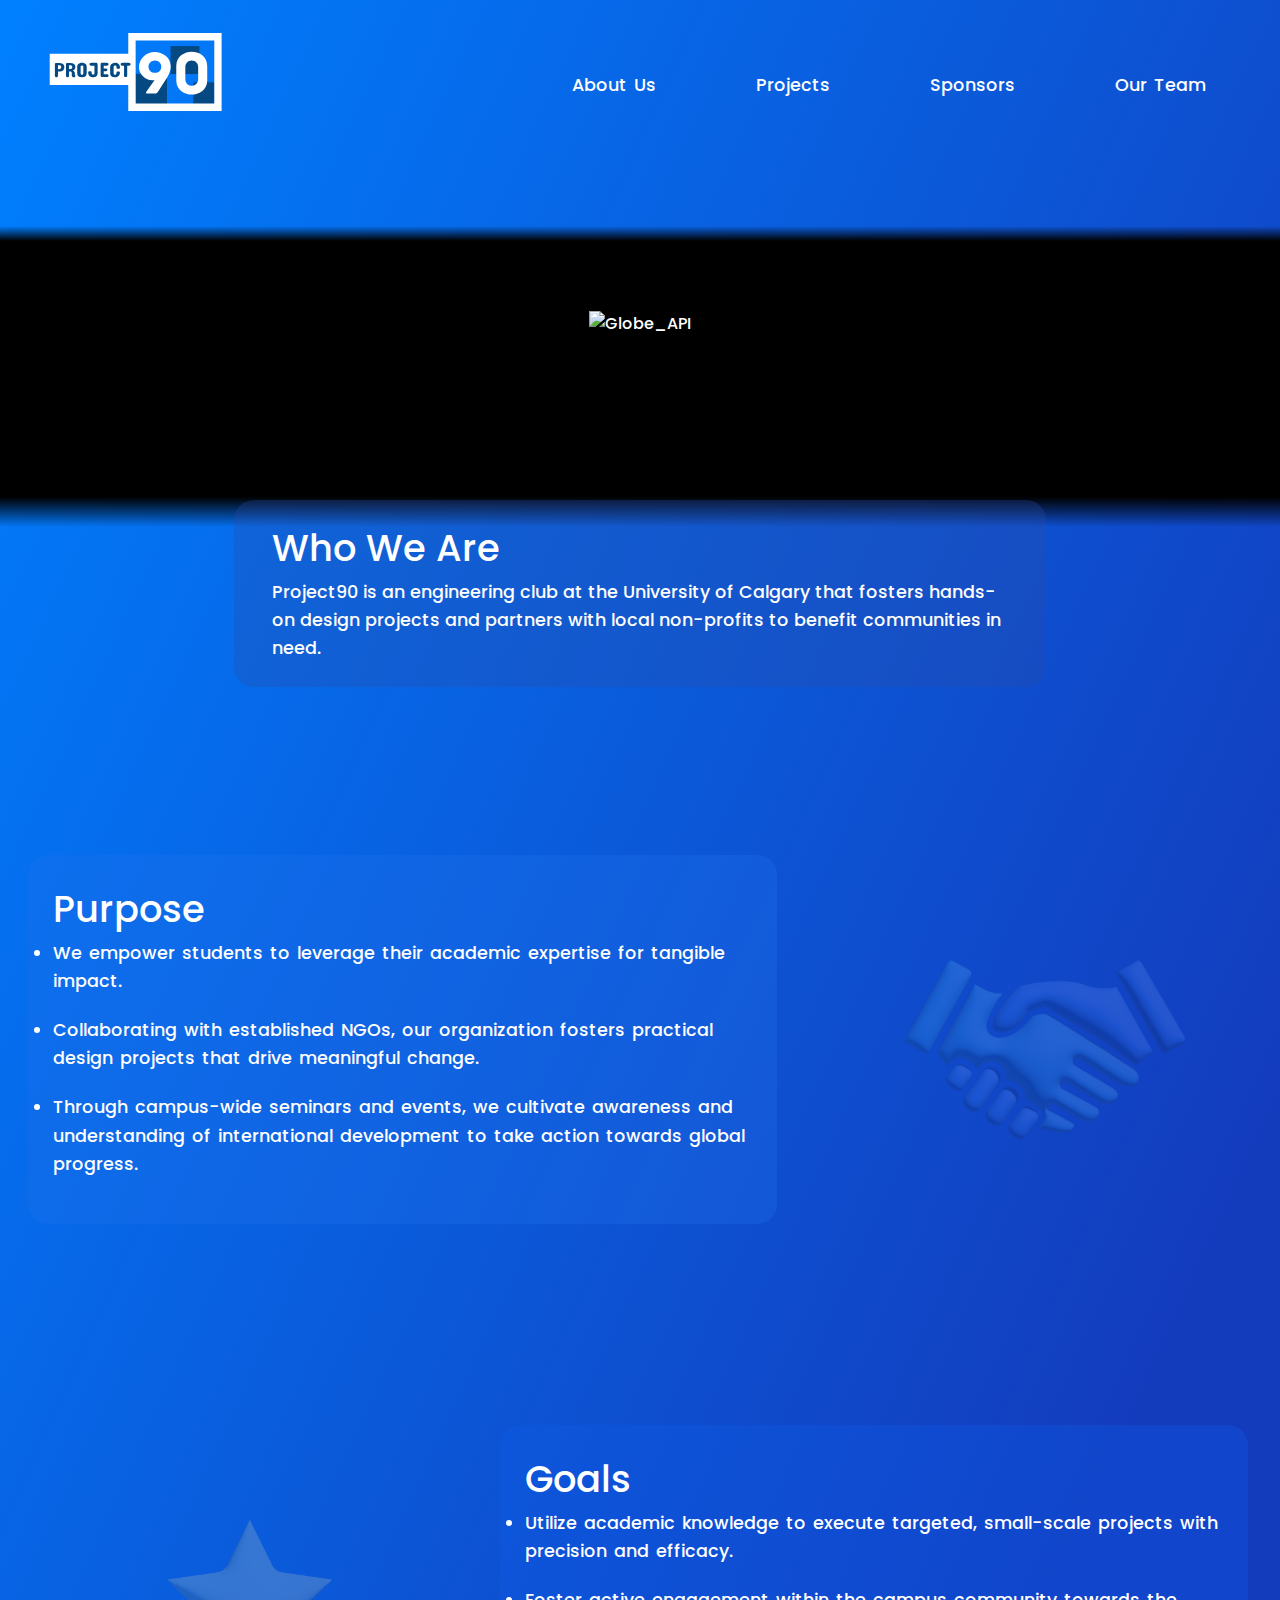
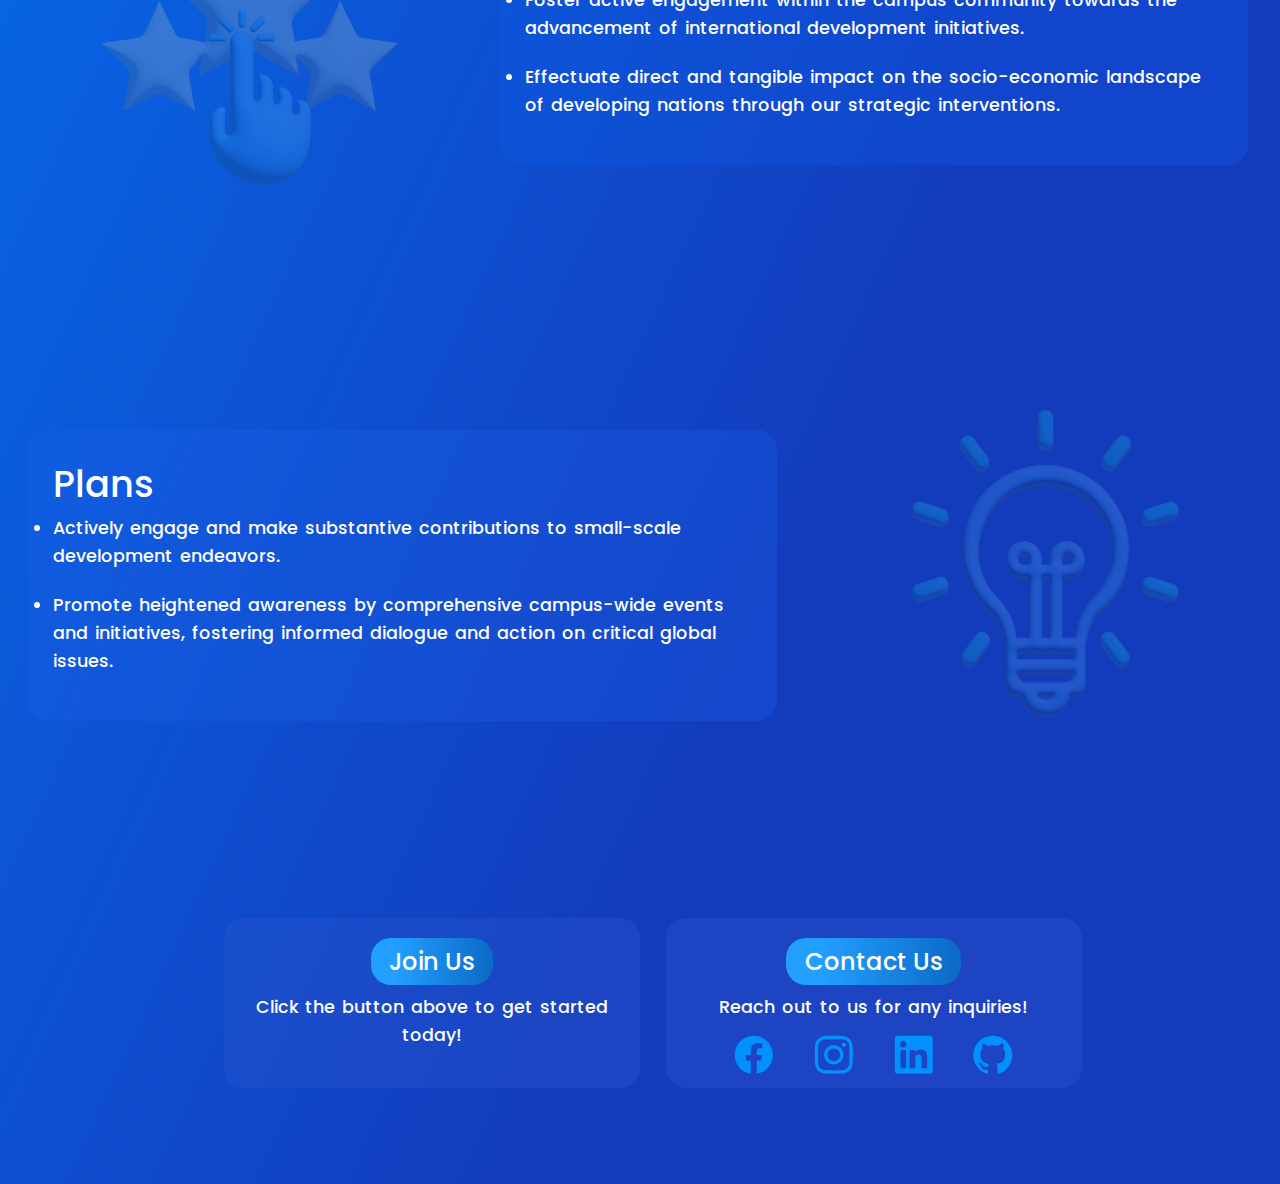
==== commit 2d7d2adb: "updates projects, sponsors, & our team pages" ====
--- a/homepage.html
+++ b/homepage.html
@@ -3,7 +3,7 @@
    <head>
       <meta charset="UTF-8">
       <meta name="viewport" content="width=device-width, initial-scale=1.0">
-      <title>Project 90: Home</title>
+      <title>Project 90 | Home</title>
       <!-- Libraries -->
       <link rel="stylesheet" href="https://cdnjs.cloudflare.com/ajax/libs/normalize/7.0.0/normalize.min.css">
       <link rel="stylesheet" href="https://cdnjs.cloudflare.com/ajax/libs/font-awesome/5.11.2/css/all.css" 
--- a/homepage.css
+++ b/homepage.css
@@ -318,8 +318,8 @@
 }
 
 .summarySpacing {
-   margin-top: -32.5%;
-   margin-bottom: 5%;
+   margin-top: -22.5%;
+   margin-bottom: -5%;
 }
 
 .dot {
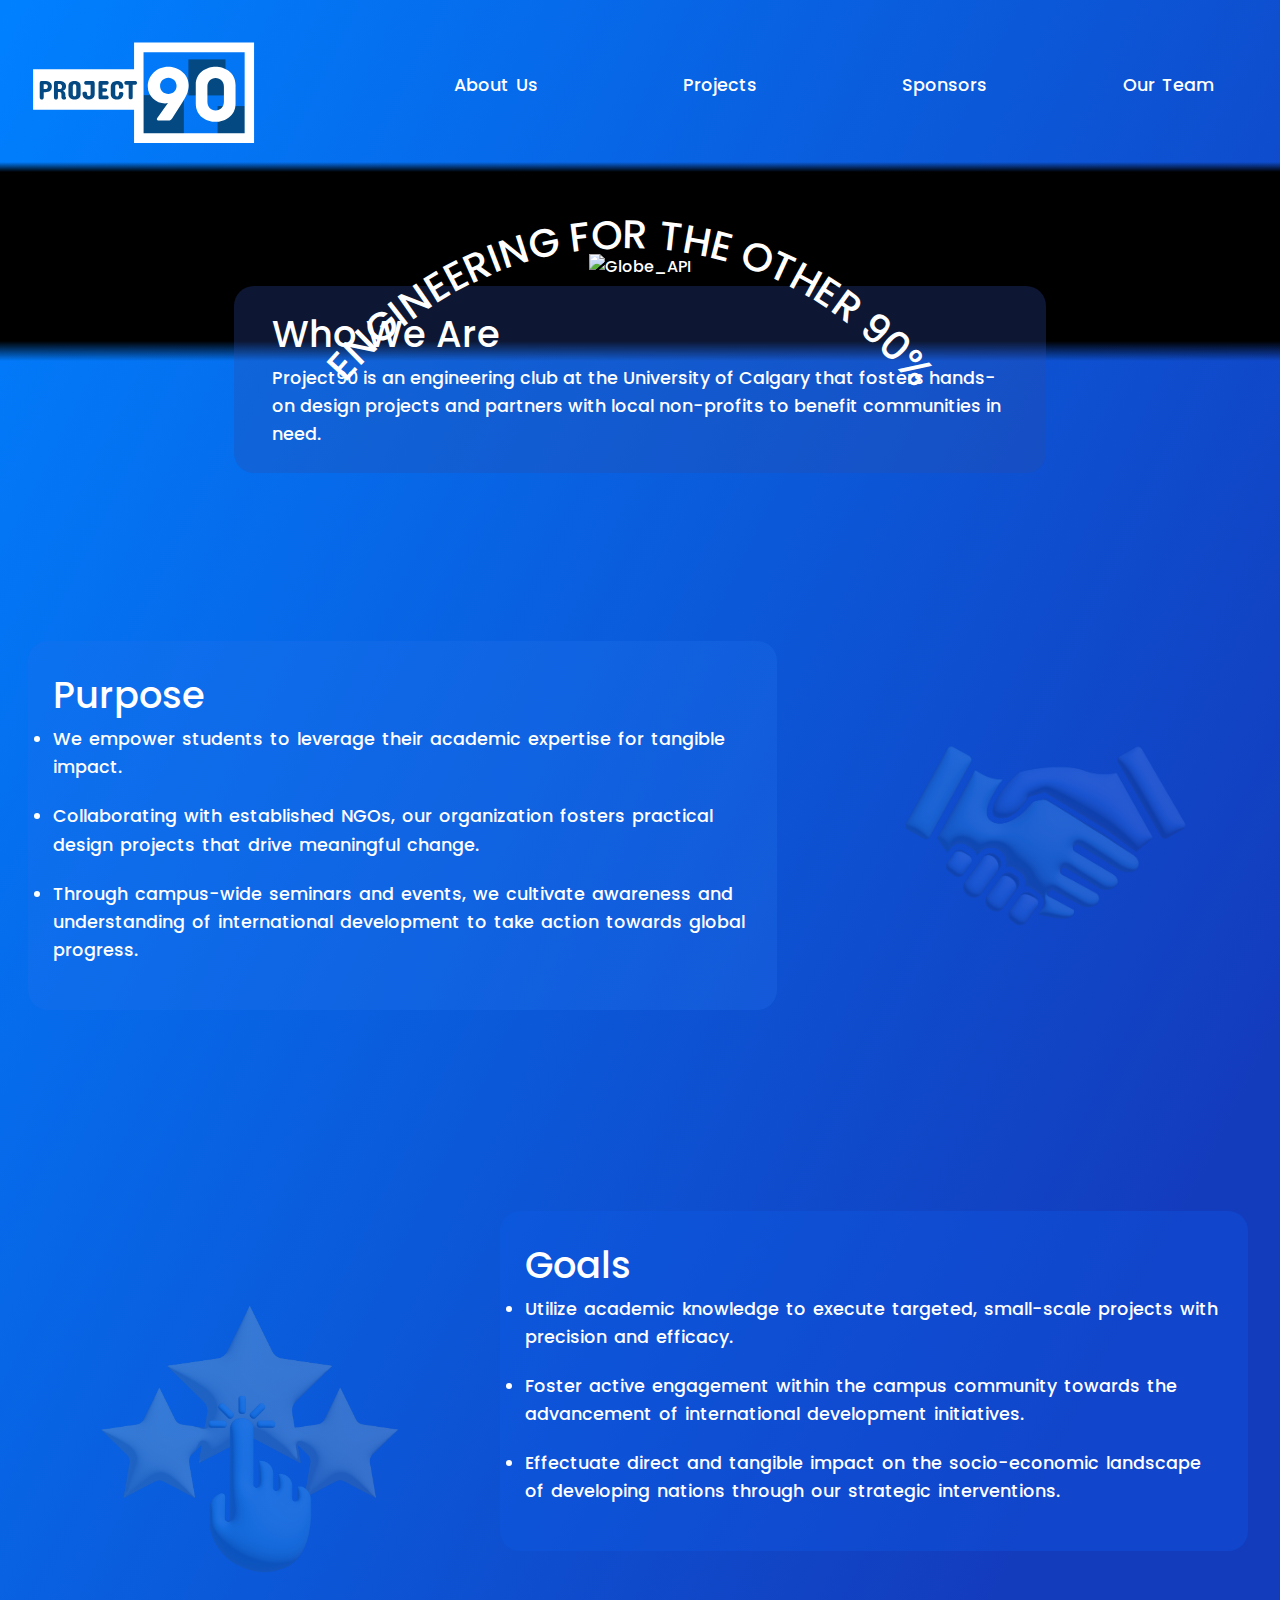
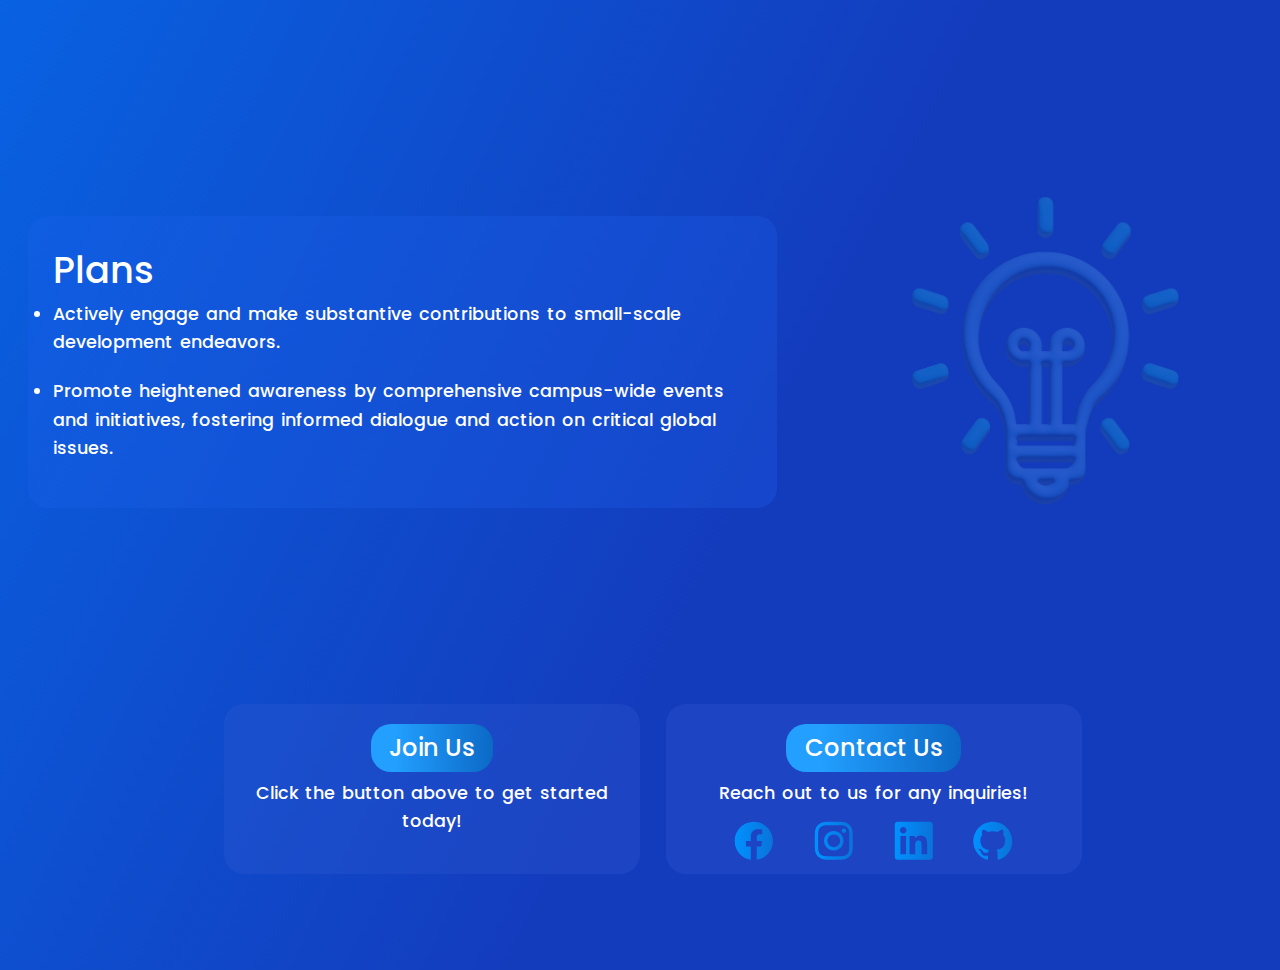
==== commit 0eecaf90: "made webpages more consistent" ====
--- a/homepage.html
+++ b/homepage.html
@@ -6,53 +6,60 @@
       <title>Project 90 | Home</title>
       <!-- Libraries -->
       <link rel="stylesheet" href="https://cdnjs.cloudflare.com/ajax/libs/normalize/7.0.0/normalize.min.css">
-      <link rel="stylesheet" href="https://cdnjs.cloudflare.com/ajax/libs/font-awesome/5.11.2/css/all.css" 
-            integrity="sha256-46qynGAkLSFpVbEBog43gvNhfrOj+BmwXdxFgVK/Kvc=" crossorigin="anonymous">
+      <link rel="stylesheet" href="https://cdnjs.cloudflare.com/ajax/libs/font-awesome/5.11.2/css/all.css" integrity="sha256-46qynGAkLSFpVbEBog43gvNhfrOj+BmwXdxFgVK/Kvc=" crossorigin="anonymous">
       <!-- Font -->
       <link rel="stylesheet" href="https://fonts.googleapis.com/css?family=Poppins:500,900|Source+Sans+Pro:300,700&display=swap">
       <!-- Icons -->
       <link rel="stylesheet" href="https://cdnjs.cloudflare.com/ajax/libs/font-awesome/5.15.3/css/all.min.css"/>
       <link rel="stylesheet" href="https://unpkg.com/boxicons@latest/css/boxicons.min.css">
       <!-- Layouts -->
-      <link rel="stylesheet" href="homepage.css">
-      <link rel="stylesheet" href="layout/navigation-menu.css">
-      <link rel="stylesheet" href="background.css">
-      <link rel="icon" href="image/P90_Icon.svg" type="x-icon"/>
+      <link rel="stylesheet" href="../homepage.css">
+      <link rel="stylesheet" href="../layout/navigation-menu.css">
+      <link rel="icon" href="../image/P90_Icon.svg" type="x-icon"/>
    </head>
    <body>
       <!-- Main Page -->
       <div class="main">
-         <!-- Navigation Menu -->
-         <header>
-            <div class="navigation-logo">
-               <a href="homepage.html"><img src = "image/P90_Homepage_Logo.svg" alt="Project 90 Logo" class="logoSizing"/></a>
-            </div>
-
-            <!-- Hamburger menu for mobile -->
-            <input id="toggle" type="checkbox"/>
-            <label for="toggle" class="hamburger">
-               <!-- creating hamburger icon -->
-               <div class="bar1"></div>
-               <div class="bar2"></div>
-               <div class="bar3"></div>
-            </label>
-
-         
-            <div class="navigation-list">
-               <ul class="navigation-list-items">
-                  <li> <a href="page/about.html">About Us</a> </li>
-                  <li> <a href="page/projects.html">Projects</a> </li>
-                  <li> <a href="page/sponsors.html">Sponsors</a> </li>
-                  <li> <a href="page/team.html">Our Team</a> </li>
-               </ul>
-
-               <div class="social-contacts">
+			<!-- Navigation Menu -->
+			<header>
+				<div class="navigation-logo">
+					<a href="../homepage.html">
+						<img src="../image/P90_Homepage_Logo.svg" alt="Project 90 Logo" class="logoSizing"/>
+					</a>
+				</div>
+
+				<input id="toggle" type="checkbox" />
+				<label for="toggle" class="hamburger">
+					<!-- creating hamburger icon -->
+					<div class="bar1"></div>
+					<div class="bar2"></div>
+					<div class="bar3"></div>
+				</label>
+
+				<div class="navigation-list">
+					<ul class="navigation-list-items">
+						<li><a href="../page/about.html">About Us</a></li>
+						<li><a href="../page/projects.html">Projects</a></li>
+						<li><a href="../page/sponsors.html">Sponsors</a></li>
+						<li><a href="../page/team.html">Our Team</a></li>
+					</ul>
+
+					<div class="social-contacts">
 						<div class="link-row">
 							<!--Facebook Logo -->
 							<!-- Reference link: https://iconduck.com/icons/21119/facebook -->
 							<a href="https://www.facebook.com/Project90uc/">
 								<svg class="socials" data-name="Layer 1" xmlns="http://www.w3.org/2000/svg" viewBox="0 0 300 300" width="12.5%">
-									<path d="M275.76,150.76c0-69.47-56.29-125.76-125.76-125.76S24.24,81.29,24.24,150.76c0,62.77,45.99,114.8,106.11,124.24v-87.89h-31.95v-36.35h31.95v-27.71c0-31.52,18.76-48.92,47.5-48.92,13.76,0,28.15,2.45,28.15,2.45v30.93h-15.86c-15.62,0-20.49,9.7-20.49,19.64v23.61h34.88l-5.58,36.35h-29.3v87.89c60.12-9.44,106.11-61.47,106.11-124.24h0Z"/>
+									<defs>
+										<linearGradient id="iconGradient1" x1="0%" y1="0%" x2="100%" y2="0%">
+											<stop offset="0%" style="stop-color: var(--startColor)" />
+											<stop offset="100%" style="stop-color: var(--endColor)" />
+										</linearGradient>
+									</defs>
+									<path
+										fill="url(#iconGradient1)"
+										d="M275.76,150.76c0-69.47-56.29-125.76-125.76-125.76S24.24,81.29,24.24,150.76c0,62.77,45.99,114.8,106.11,124.24v-87.89h-31.95v-36.35h31.95v-27.71c0-31.52,18.76-48.92,47.5-48.92,13.76,0,28.15,2.45,28.15,2.45v30.93h-15.86c-15.62,0-20.49,9.7-20.49,19.64v23.61h34.88l-5.58,36.35h-29.3v87.89c60.12-9.44,106.11-61.47,106.11-124.24h0Z"
+									/>
 								</svg>
 							</a>
 
@@ -60,7 +67,16 @@
 							<!-- Reference link: https://iconduck.com/icons/21194/instagram -->
 							<a href="https://www.instagram.com/project90.uofc/">
 								<svg class="socials" data-name="Layer 1" xmlns="http://www.w3.org/2000/svg" viewBox="0 0 300 300" width="12.5%">
-									<path d="M150,25c-33.98,0-38.22.16-51.51.73-13.35.66-22.39,2.73-30.36,5.82-8.22,3.22-15.22,7.49-22.14,14.45-6.96,6.91-11.27,13.92-14.45,22.14-3.09,7.97-5.16,17-5.82,30.36-.6,13.31-.73,17.53-.73,51.51s.16,38.22.73,51.51c.66,13.31,2.73,22.39,5.82,30.36,3.22,8.22,7.49,15.22,14.45,22.14,6.91,6.96,13.92,11.27,22.14,14.45,7.97,3.06,17.04,5.16,30.36,5.82,13.31.6,17.53.73,51.51.73s38.22-.16,51.51-.73c13.31-.66,22.39-2.77,30.36-5.82,8.22-3.22,15.22-7.49,22.14-14.45,6.96-6.91,11.27-13.88,14.45-22.14,3.06-7.97,5.16-17.04,5.82-30.36.6-13.31.73-17.53.73-51.51s-.16-38.22-.73-51.51c-.66-13.31-2.77-22.43-5.82-30.36-3.22-8.22-7.49-15.22-14.45-22.14-6.91-6.96-13.88-11.27-22.14-14.45-7.97-3.09-17.04-5.16-30.36-5.82-13.31-.6-17.53-.73-51.51-.73ZM150,47.5c33.37,0,37.36.16,50.55.73,12.17.57,18.79,2.6,23.19,4.32,5.87,2.27,9.97,4.96,14.41,9.35,4.35,4.35,7.04,8.5,9.31,14.37,1.72,4.4,3.75,11.02,4.32,23.19.56,13.19.73,17.18.73,50.55s-.16,37.36-.77,50.55c-.66,12.17-2.69,18.79-4.4,23.19-2.37,5.87-5.01,9.97-9.37,14.41-4.4,4.35-8.59,7.04-14.41,9.31-4.34,1.72-11.06,3.75-23.28,4.32-13.26.56-17.17.73-50.62.73s-37.36-.16-50.63-.77c-12.17-.66-18.88-2.69-23.28-4.4-5.94-2.37-10.01-5.01-14.37-9.37-4.4-4.4-7.2-8.59-9.35-14.41-1.75-4.34-3.75-11.06-4.4-23.28-.45-13.1-.66-17.17-.66-50.47s.21-37.36.66-50.62c.65-12.21,2.65-18.92,4.4-23.28,2.16-5.95,4.96-10.01,9.35-14.41,4.35-4.35,8.43-7.16,14.37-9.37,4.4-1.71,10.95-3.74,23.16-4.35,13.26-.48,17.17-.65,50.58-.65l.52.36ZM150,85.84c-35.48,0-64.17,28.73-64.17,64.17s28.73,64.17,64.17,64.17,64.17-28.73,64.17-64.17-28.73-64.17-64.17-64.17ZM150,191.68c-23.03,0-41.67-18.64-41.67-41.67s18.64-41.67,41.67-41.67,41.67,18.64,41.67,41.67-18.64,41.67-41.67,41.67ZM231.76,83.28c0,8.31-6.76,15.01-15.03,15.01s-15.01-6.71-15.01-15.01,6.75-14.98,15.01-14.98,15.03,6.72,15.03,14.98Z"/>
+									<defs>
+										<linearGradient id="iconGradient2" x1="0%" y1="0%" x2="100%" y2="0%">
+											<stop offset="0%" style="stop-color: var(--startColor)" />
+											<stop offset="100%" style="stop-color: var(--endColor)" />
+										</linearGradient>
+									</defs>
+									<path
+										fill="url(#iconGradient2)"
+										d="M150,25c-33.98,0-38.22.16-51.51.73-13.35.66-22.39,2.73-30.36,5.82-8.22,3.22-15.22,7.49-22.14,14.45-6.96,6.91-11.27,13.92-14.45,22.14-3.09,7.97-5.16,17-5.82,30.36-.6,13.31-.73,17.53-.73,51.51s.16,38.22.73,51.51c.66,13.31,2.73,22.39,5.82,30.36,3.22,8.22,7.49,15.22,14.45,22.14,6.91,6.96,13.92,11.27,22.14,14.45,7.97,3.06,17.04,5.16,30.36,5.82,13.31.6,17.53.73,51.51.73s38.22-.16,51.51-.73c13.31-.66,22.39-2.77,30.36-5.82,8.22-3.22,15.22-7.49,22.14-14.45,6.96-6.91,11.27-13.88,14.45-22.14,3.06-7.97,5.16-17.04,5.82-30.36.6-13.31.73-17.53.73-51.51s-.16-38.22-.73-51.51c-.66-13.31-2.77-22.43-5.82-30.36-3.22-8.22-7.49-15.22-14.45-22.14-6.91-6.96-13.88-11.27-22.14-14.45-7.97-3.09-17.04-5.16-30.36-5.82-13.31-.6-17.53-.73-51.51-.73ZM150,47.5c33.37,0,37.36.16,50.55.73,12.17.57,18.79,2.6,23.19,4.32,5.87,2.27,9.97,4.96,14.41,9.35,4.35,4.35,7.04,8.5,9.31,14.37,1.72,4.4,3.75,11.02,4.32,23.19.56,13.19.73,17.18.73,50.55s-.16,37.36-.77,50.55c-.66,12.17-2.69,18.79-4.4,23.19-2.37,5.87-5.01,9.97-9.37,14.41-4.4,4.35-8.59,7.04-14.41,9.31-4.34,1.72-11.06,3.75-23.28,4.32-13.26.56-17.17.73-50.62.73s-37.36-.16-50.63-.77c-12.17-.66-18.88-2.69-23.28-4.4-5.94-2.37-10.01-5.01-14.37-9.37-4.4-4.4-7.2-8.59-9.35-14.41-1.75-4.34-3.75-11.06-4.4-23.28-.45-13.1-.66-17.17-.66-50.47s.21-37.36.66-50.62c.65-12.21,2.65-18.92,4.4-23.28,2.16-5.95,4.96-10.01,9.35-14.41,4.35-4.35,8.43-7.16,14.37-9.37,4.4-1.71,10.95-3.74,23.16-4.35,13.26-.48,17.17-.65,50.58-.65l.52.36ZM150,85.84c-35.48,0-64.17,28.73-64.17,64.17s28.73,64.17,64.17,64.17,64.17-28.73,64.17-64.17-28.73-64.17-64.17-64.17ZM150,191.68c-23.03,0-41.67-18.64-41.67-41.67s18.64-41.67,41.67-41.67,41.67,18.64,41.67,41.67-18.64,41.67-41.67,41.67ZM231.76,83.28c0,8.31-6.76,15.01-15.03,15.01s-15.01-6.71-15.01-15.01,6.75-14.98,15.01-14.98,15.03,6.72,15.03,14.98Z"
+									/>
 								</svg>
 							</a>
 						</div>
@@ -70,29 +86,44 @@
 							<!-- Reference link: https://iconduck.com/icons/103018/social-linkedin -->
 							<a href="https://www.linkedin.com/company/project-90-ucalgary/mycompany/">
 								<svg class="socials" xmlns="http://www.w3.org/2000/svg" viewBox="0 0 300 300" width="12.5%">
-									<path d="M256.48,25H43.45c-10.19,0-18.45,8.07-18.45,18.01v213.95c0,9.95,8.27,18.04,18.45,18.04h213.03c10.19,0,18.52-8.08,18.52-18.04V43.01c0-9.94-8.32-18.01-18.52-18.01ZM99.15,238.03h-37.1v-119.3h37.1v119.3ZM80.6,102.42c-11.89,0-21.49-9.63-21.49-21.51s9.61-21.49,21.49-21.49,21.49,9.63,21.49,21.49-9.63,21.51-21.49,21.51ZM238.02,238.03h-37.04v-58.01c0-13.84-.27-31.64-19.27-31.64s-22.24,15.07-22.24,30.63v59.02h-37.07v-119.31h35.57v16.29h.51c4.95-9.38,17.05-19.27,35.09-19.27,37.52,0,44.45,24.7,44.45,56.84v65.44h0Z"/>
+									<defs>
+										<linearGradient id="iconGradient3" x1="0%" y1="0%" x2="100%" y2="0%">
+											<stop offset="0%" style="stop-color: var(--startColor)" />
+											<stop offset="100%" style="stop-color: var(--endColor)" />
+										</linearGradient>
+									</defs>
+									<path
+										fill="url(#iconGradient3)"
+										d="M256.48,25H43.45c-10.19,0-18.45,8.07-18.45,18.01v213.95c0,9.95,8.27,18.04,18.45,18.04h213.03c10.19,0,18.52-8.08,18.52-18.04V43.01c0-9.94-8.32-18.01-18.52-18.01ZM99.15,238.03h-37.1v-119.3h37.1v119.3ZM80.6,102.42c-11.89,0-21.49-9.63-21.49-21.51s9.61-21.49,21.49-21.49,21.49,9.63,21.49,21.49-9.63,21.51-21.49,21.51ZM238.02,238.03h-37.04v-58.01c0-13.84-.27-31.64-19.27-31.64s-22.24,15.07-22.24,30.63v59.02h-37.07v-119.31h35.57v16.29h.51c4.95-9.38,17.05-19.27,35.09-19.27,37.52,0,44.45,24.7,44.45,56.84v65.44h0Z"
+									/>
 								</svg>
 							</a>
 
 							<!-- Github Logo -->
 							<!-- Reference link: https://iconduck.com/icons/11081/github -->
-                     <a href="https://github.com/project90uc" alt="GitHub">
-                        <svg class="socials" xmlns="http://www.w3.org/2000/svg" viewBox="0 0 300 300" width=12.5%>
-                           <path d="M150.01,25.01c-70.8,0-128.16,57.41-128.16,128.16,0,56.65,36.72,104.67,87.6,121.61,6.43,1.21,8.75-2.76,8.75-6.18,0-3.04-.07-11.09-.12-21.78-35.67,7.72-43.18-17.23-43.18-17.23-5.84-14.77-14.27-18.73-14.27-18.73-11.6-7.92.92-7.75.92-7.75,12.85.87,19.61,13.18,19.61,13.18,11.43,19.61,29.99,13.94,37.33,10.64,1.12-8.26,4.46-13.94,8.1-17.1-28.45-3.21-58.37-14.23-58.37-63.33,0-14.03,4.97-25.45,13.18-34.42-1.42-3.21-5.76-16.27,1.13-33.92,0,0,10.73-3.42,35.24,13.14,10.26-2.84,21.15-4.26,32.04-4.33,10.89.07,21.78,1.5,32.04,4.33,24.37-16.56,35.09-13.14,35.09-13.14,6.88,17.65,2.54,30.7,1.29,33.92,8.13,8.97,13.1,20.4,13.1,34.42,0,49.22-29.96,60.07-58.44,63.21,4.45,3.84,8.63,11.73,8.63,23.7,0,17.14-.16,30.95-.16,35.12,0,3.33,2.24,7.34,8.84,6.05,51.26-16.76,87.94-64.82,87.94-121.4,0-70.75-57.36-128.16-128.16-128.16h.02Z"/>
-                        </svg>
-                     </a>
+							<a href="https://github.com/project90uc" alt="GitHub">
+								<svg class="socials" xmlns="http://www.w3.org/2000/svg" viewBox="0 0 300 300" width="12.5%">
+									<defs>
+										<linearGradient id="iconGradient4" x1="0%" y1="0%" x2="100%" y2="0%">
+											<stop offset="0%" style="stop-color: var(--startColor)" />
+											<stop offset="100%" style="stop-color: var(--endColor)" />
+										</linearGradient>
+									</defs>
+									<path
+										fill="url(#iconGradient4)"
+										d="M150.01,25.01c-70.8,0-128.16,57.41-128.16,128.16,0,56.65,36.72,104.67,87.6,121.61,6.43,1.21,8.75-2.76,8.75-6.18,0-3.04-.07-11.09-.12-21.78-35.67,7.72-43.18-17.23-43.18-17.23-5.84-14.77-14.27-18.73-14.27-18.73-11.6-7.92.92-7.75.92-7.75,12.85.87,19.61,13.18,19.61,13.18,11.43,19.61,29.99,13.94,37.33,10.64,1.12-8.26,4.46-13.94,8.1-17.1-28.45-3.21-58.37-14.23-58.37-63.33,0-14.03,4.97-25.45,13.18-34.42-1.42-3.21-5.76-16.27,1.13-33.92,0,0,10.73-3.42,35.24,13.14,10.26-2.84,21.15-4.26,32.04-4.33,10.89.07,21.78,1.5,32.04,4.33,24.37-16.56,35.09-13.14,35.09-13.14,6.88,17.65,2.54,30.7,1.29,33.92,8.13,8.97,13.1,20.4,13.1,34.42,0,49.22-29.96,60.07-58.44,63.21,4.45,3.84,8.63,11.73,8.63,23.7,0,17.14-.16,30.95-.16,35.12,0,3.33,2.24,7.34,8.84,6.05,51.26-16.76,87.94-64.82,87.94-121.4,0-70.75-57.36-128.16-128.16-128.16h.02Z"
+									/>
+								</svg>
+							</a>
 						</div>
 					</div>
-            </div>
-         </header>
+				</div>
+			</header>
 
          <!-- Slogan and Globe API -->
          <!-- Reference link: https://commons.wikimedia.org/wiki/File:Rotating_earth_animated_transparent.gif -->
          <section class="globeSection">
             <h2 class="globeBackground"></h2>
-            <div class = "globe-gif">
-               <img src="Rotating_earth_animated_transparent.gif" alt=Globe_API height="65%" width="55%"></a>
-            </div>
             <div class = "slogan-path" >
                <svg viewBox = "-25 -20 500 400">
                   <path id="curve" fill="transparent" d="M73.2,148.6c4-6.1,45.5,-106.8,148.6,-105.6c111.3,1.2,150.8,120.3,155.1,127" />
@@ -103,6 +134,9 @@
                   </text>
                </svg>
             </div>
+            <div class = "globe-gif">
+               <img src="Rotating_earth_animated_transparent.gif" alt=Globe_API height="65%" width="55%"></a>
+            </div>
          </section>
 
          <!-- Summary -->
@@ -163,43 +197,79 @@
                <h2 class="text"><a href="mailto:Project90@gmail.com" target="_blank" class="joinOrContact">Contact Us</a></h2>
                <ul>Reach out to us for any inquiries!</ul>
                
-               <!--Facebook Logo -->
-               <!-- Reference link: https://iconduck.com/icons/21119/facebook -->
-               <a href="https://www.facebook.com/Project90uc/" alt="Facebook">
-                  <svg class="socials" data-name="Layer 1" xmlns="http://www.w3.org/2000/svg" viewBox="0 0 300 300" width="12.5%">
-                     <path d="M275.76,150.76c0-69.47-56.29-125.76-125.76-125.76S24.24,81.29,24.24,150.76c0,62.77,45.99,114.8,106.11,124.24v-87.89h-31.95v-36.35h31.95v-27.71c0-31.52,18.76-48.92,47.5-48.92,13.76,0,28.15,2.45,28.15,2.45v30.93h-15.86c-15.62,0-20.49,9.7-20.49,19.64v23.61h34.88l-5.58,36.35h-29.3v87.89c60.12-9.44,106.11-61.47,106.11-124.24h0Z"/>
-                  </svg>
-               </a>
-
-               <!--Instagram Logo -->
-               <!-- Reference link: https://iconduck.com/icons/21194/instagram -->
-               <a href="https://www.instagram.com/project90.uofc/" alt="Instagram">
-                  <svg class="socials" data-name="Layer 1" xmlns="http://www.w3.org/2000/svg" viewBox="0 0 300 300" width=12.5%>
-                     <path d="M150,25c-33.98,0-38.22.16-51.51.73-13.35.66-22.39,2.73-30.36,5.82-8.22,3.22-15.22,7.49-22.14,14.45-6.96,6.91-11.27,13.92-14.45,22.14-3.09,7.97-5.16,17-5.82,30.36-.6,13.31-.73,17.53-.73,51.51s.16,38.22.73,51.51c.66,13.31,2.73,22.39,5.82,30.36,3.22,8.22,7.49,15.22,14.45,22.14,6.91,6.96,13.92,11.27,22.14,14.45,7.97,3.06,17.04,5.16,30.36,5.82,13.31.6,17.53.73,51.51.73s38.22-.16,51.51-.73c13.31-.66,22.39-2.77,30.36-5.82,8.22-3.22,15.22-7.49,22.14-14.45,6.96-6.91,11.27-13.88,14.45-22.14,3.06-7.97,5.16-17.04,5.82-30.36.6-13.31.73-17.53.73-51.51s-.16-38.22-.73-51.51c-.66-13.31-2.77-22.43-5.82-30.36-3.22-8.22-7.49-15.22-14.45-22.14-6.91-6.96-13.88-11.27-22.14-14.45-7.97-3.09-17.04-5.16-30.36-5.82-13.31-.6-17.53-.73-51.51-.73ZM150,47.5c33.37,0,37.36.16,50.55.73,12.17.57,18.79,2.6,23.19,4.32,5.87,2.27,9.97,4.96,14.41,9.35,4.35,4.35,7.04,8.5,9.31,14.37,1.72,4.4,3.75,11.02,4.32,23.19.56,13.19.73,17.18.73,50.55s-.16,37.36-.77,50.55c-.66,12.17-2.69,18.79-4.4,23.19-2.37,5.87-5.01,9.97-9.37,14.41-4.4,4.35-8.59,7.04-14.41,9.31-4.34,1.72-11.06,3.75-23.28,4.32-13.26.56-17.17.73-50.62.73s-37.36-.16-50.63-.77c-12.17-.66-18.88-2.69-23.28-4.4-5.94-2.37-10.01-5.01-14.37-9.37-4.4-4.4-7.2-8.59-9.35-14.41-1.75-4.34-3.75-11.06-4.4-23.28-.45-13.1-.66-17.17-.66-50.47s.21-37.36.66-50.62c.65-12.21,2.65-18.92,4.4-23.28,2.16-5.95,4.96-10.01,9.35-14.41,4.35-4.35,8.43-7.16,14.37-9.37,4.4-1.71,10.95-3.74,23.16-4.35,13.26-.48,17.17-.65,50.58-.65l.52.36ZM150,85.84c-35.48,0-64.17,28.73-64.17,64.17s28.73,64.17,64.17,64.17,64.17-28.73,64.17-64.17-28.73-64.17-64.17-64.17ZM150,191.68c-23.03,0-41.67-18.64-41.67-41.67s18.64-41.67,41.67-41.67,41.67,18.64,41.67,41.67-18.64,41.67-41.67,41.67ZM231.76,83.28c0,8.31-6.76,15.01-15.03,15.01s-15.01-6.71-15.01-15.01,6.75-14.98,15.01-14.98,15.03,6.72,15.03,14.98Z"/>
-                  </svg>   
-               </a>
-
-               <!-- Linkedin Logo -->
-               <!-- Reference link: https://iconduck.com/icons/103018/social-linkedin -->
-               <a href="https://www.linkedin.com/company/project-90-ucalgary/mycompany/" alt="LinkedIn">
-                  <svg class="socials" xmlns="http://www.w3.org/2000/svg" viewBox="0 0 300 300" width=12.5%>
-                     <path d="M256.48,25H43.45c-10.19,0-18.45,8.07-18.45,18.01v213.95c0,9.95,8.27,18.04,18.45,18.04h213.03c10.19,0,18.52-8.08,18.52-18.04V43.01c0-9.94-8.32-18.01-18.52-18.01ZM99.15,238.03h-37.1v-119.3h37.1v119.3ZM80.6,102.42c-11.89,0-21.49-9.63-21.49-21.51s9.61-21.49,21.49-21.49,21.49,9.63,21.49,21.49-9.63,21.51-21.49,21.51ZM238.02,238.03h-37.04v-58.01c0-13.84-.27-31.64-19.27-31.64s-22.24,15.07-22.24,30.63v59.02h-37.07v-119.31h35.57v16.29h.51c4.95-9.38,17.05-19.27,35.09-19.27,37.52,0,44.45,24.7,44.45,56.84v65.44h0Z"/>
-                  </svg>
-               </a>
-               
-               <!-- Github Logo -->
-               <!-- Reference link: https://iconduck.com/icons/11081/github -->
-               <a href="https://github.com/project90uc" alt="GitHub">
-                  <svg class="socials" xmlns="http://www.w3.org/2000/svg" viewBox="0 0 300 300" width=12.5%>
-                     <path d="M150.01,25.01c-70.8,0-128.16,57.41-128.16,128.16,0,56.65,36.72,104.67,87.6,121.61,6.43,1.21,8.75-2.76,8.75-6.18,0-3.04-.07-11.09-.12-21.78-35.67,7.72-43.18-17.23-43.18-17.23-5.84-14.77-14.27-18.73-14.27-18.73-11.6-7.92.92-7.75.92-7.75,12.85.87,19.61,13.18,19.61,13.18,11.43,19.61,29.99,13.94,37.33,10.64,1.12-8.26,4.46-13.94,8.1-17.1-28.45-3.21-58.37-14.23-58.37-63.33,0-14.03,4.97-25.45,13.18-34.42-1.42-3.21-5.76-16.27,1.13-33.92,0,0,10.73-3.42,35.24,13.14,10.26-2.84,21.15-4.26,32.04-4.33,10.89.07,21.78,1.5,32.04,4.33,24.37-16.56,35.09-13.14,35.09-13.14,6.88,17.65,2.54,30.7,1.29,33.92,8.13,8.97,13.1,20.4,13.1,34.42,0,49.22-29.96,60.07-58.44,63.21,4.45,3.84,8.63,11.73,8.63,23.7,0,17.14-.16,30.95-.16,35.12,0,3.33,2.24,7.34,8.84,6.05,51.26-16.76,87.94-64.82,87.94-121.4,0-70.75-57.36-128.16-128.16-128.16h.02Z"/>
-                  </svg>
-               </a>
-            </div>
+				<!--Facebook Logo -->
+				<!-- Reference link: https://iconduck.com/icons/21119/facebook -->
+				<a href="https://www.facebook.com/Project90uc/">
+					<svg class="socials" data-name="Layer 1" xmlns="http://www.w3.org/2000/svg" viewBox="0 0 300 300" width="12.5%">
+						<defs>
+							<linearGradient id="iconGradient5" x1="0%" y1="0%" x2="100%" y2="0%">
+								<stop offset="0%" style="stop-color: var(--startColor)" />
+								<stop offset="100%" style="stop-color: var(--endColor)" />
+							</linearGradient>
+						</defs>
+						<path
+							fill="url(#iconGradient5)"
+							d="M275.76,150.76c0-69.47-56.29-125.76-125.76-125.76S24.24,81.29,24.24,150.76c0,62.77,45.99,114.8,106.11,124.24v-87.89h-31.95v-36.35h31.95v-27.71c0-31.52,18.76-48.92,47.5-48.92,13.76,0,28.15,2.45,28.15,2.45v30.93h-15.86c-15.62,0-20.49,9.7-20.49,19.64v23.61h34.88l-5.58,36.35h-29.3v87.89c60.12-9.44,106.11-61.47,106.11-124.24h0Z"
+						/>
+					</svg>
+				</a>
+
+				<!--Instagram Logo -->
+				<!-- Reference link: https://iconduck.com/icons/21194/instagram -->
+				<a href="https://www.instagram.com/project90.uofc/">
+					<svg class="socials" data-name="Layer 1" xmlns="http://www.w3.org/2000/svg" viewBox="0 0 300 300" width="12.5%">
+						<defs>
+							<linearGradient id="iconGradient6" x1="0%" y1="0%" x2="100%" y2="0%">
+								<stop offset="0%" style="stop-color: var(--startColor)" />
+								<stop offset="100%" style="stop-color: var(--endColor)" />
+							</linearGradient>
+						</defs>
+						<path
+							fill="url(#iconGradient6)"
+							d="M150,25c-33.98,0-38.22.16-51.51.73-13.35.66-22.39,2.73-30.36,5.82-8.22,3.22-15.22,7.49-22.14,14.45-6.96,6.91-11.27,13.92-14.45,22.14-3.09,7.97-5.16,17-5.82,30.36-.6,13.31-.73,17.53-.73,51.51s.16,38.22.73,51.51c.66,13.31,2.73,22.39,5.82,30.36,3.22,8.22,7.49,15.22,14.45,22.14,6.91,6.96,13.92,11.27,22.14,14.45,7.97,3.06,17.04,5.16,30.36,5.82,13.31.6,17.53.73,51.51.73s38.22-.16,51.51-.73c13.31-.66,22.39-2.77,30.36-5.82,8.22-3.22,15.22-7.49,22.14-14.45,6.96-6.91,11.27-13.88,14.45-22.14,3.06-7.97,5.16-17.04,5.82-30.36.6-13.31.73-17.53.73-51.51s-.16-38.22-.73-51.51c-.66-13.31-2.77-22.43-5.82-30.36-3.22-8.22-7.49-15.22-14.45-22.14-6.91-6.96-13.88-11.27-22.14-14.45-7.97-3.09-17.04-5.16-30.36-5.82-13.31-.6-17.53-.73-51.51-.73ZM150,47.5c33.37,0,37.36.16,50.55.73,12.17.57,18.79,2.6,23.19,4.32,5.87,2.27,9.97,4.96,14.41,9.35,4.35,4.35,7.04,8.5,9.31,14.37,1.72,4.4,3.75,11.02,4.32,23.19.56,13.19.73,17.18.73,50.55s-.16,37.36-.77,50.55c-.66,12.17-2.69,18.79-4.4,23.19-2.37,5.87-5.01,9.97-9.37,14.41-4.4,4.35-8.59,7.04-14.41,9.31-4.34,1.72-11.06,3.75-23.28,4.32-13.26.56-17.17.73-50.62.73s-37.36-.16-50.63-.77c-12.17-.66-18.88-2.69-23.28-4.4-5.94-2.37-10.01-5.01-14.37-9.37-4.4-4.4-7.2-8.59-9.35-14.41-1.75-4.34-3.75-11.06-4.4-23.28-.45-13.1-.66-17.17-.66-50.47s.21-37.36.66-50.62c.65-12.21,2.65-18.92,4.4-23.28,2.16-5.95,4.96-10.01,9.35-14.41,4.35-4.35,8.43-7.16,14.37-9.37,4.4-1.71,10.95-3.74,23.16-4.35,13.26-.48,17.17-.65,50.58-.65l.52.36ZM150,85.84c-35.48,0-64.17,28.73-64.17,64.17s28.73,64.17,64.17,64.17,64.17-28.73,64.17-64.17-28.73-64.17-64.17-64.17ZM150,191.68c-23.03,0-41.67-18.64-41.67-41.67s18.64-41.67,41.67-41.67,41.67,18.64,41.67,41.67-18.64,41.67-41.67,41.67ZM231.76,83.28c0,8.31-6.76,15.01-15.03,15.01s-15.01-6.71-15.01-15.01,6.75-14.98,15.01-14.98,15.03,6.72,15.03,14.98Z"
+						/>
+					</svg>
+				</a>
+
+				<!-- Linkedin Logo -->
+				<!-- Reference link: https://iconduck.com/icons/103018/social-linkedin -->
+				<a href="https://www.linkedin.com/company/project-90-ucalgary/mycompany/">
+					<svg class="socials" xmlns="http://www.w3.org/2000/svg" viewBox="0 0 300 300" width="12.5%">
+						<defs>
+							<linearGradient id="iconGradient7" x1="0%" y1="0%" x2="100%" y2="0%">
+								<stop offset="0%" style="stop-color: var(--startColor)" />
+								<stop offset="100%" style="stop-color: var(--endColor)" />
+							</linearGradient>
+						</defs>
+						<path
+							fill="url(#iconGradient7)"
+							d="M256.48,25H43.45c-10.19,0-18.45,8.07-18.45,18.01v213.95c0,9.95,8.27,18.04,18.45,18.04h213.03c10.19,0,18.52-8.08,18.52-18.04V43.01c0-9.94-8.32-18.01-18.52-18.01ZM99.15,238.03h-37.1v-119.3h37.1v119.3ZM80.6,102.42c-11.89,0-21.49-9.63-21.49-21.51s9.61-21.49,21.49-21.49,21.49,9.63,21.49,21.49-9.63,21.51-21.49,21.51ZM238.02,238.03h-37.04v-58.01c0-13.84-.27-31.64-19.27-31.64s-22.24,15.07-22.24,30.63v59.02h-37.07v-119.31h35.57v16.29h.51c4.95-9.38,17.05-19.27,35.09-19.27,37.52,0,44.45,24.7,44.45,56.84v65.44h0Z"
+						/>
+					</svg>
+				</a>
+
+				<!-- Github Logo -->
+				<!-- Reference link: https://iconduck.com/icons/11081/github -->
+				<a href="https://github.com/project90uc" alt="GitHub">
+					<svg class="socials" xmlns="http://www.w3.org/2000/svg" viewBox="0 0 300 300" width="12.5%">
+						<defs>
+							<linearGradient id="iconGradient8" x1="0%" y1="0%" x2="100%" y2="0%">
+								<stop offset="0%" style="stop-color: var(--startColor)" />
+								<stop offset="100%" style="stop-color: var(--endColor)" />
+							</linearGradient>
+						</defs>
+						<path
+							fill="url(#iconGradient8)"
+							d="M150.01,25.01c-70.8,0-128.16,57.41-128.16,128.16,0,56.65,36.72,104.67,87.6,121.61,6.43,1.21,8.75-2.76,8.75-6.18,0-3.04-.07-11.09-.12-21.78-35.67,7.72-43.18-17.23-43.18-17.23-5.84-14.77-14.27-18.73-14.27-18.73-11.6-7.92.92-7.75.92-7.75,12.85.87,19.61,13.18,19.61,13.18,11.43,19.61,29.99,13.94,37.33,10.64,1.12-8.26,4.46-13.94,8.1-17.1-28.45-3.21-58.37-14.23-58.37-63.33,0-14.03,4.97-25.45,13.18-34.42-1.42-3.21-5.76-16.27,1.13-33.92,0,0,10.73-3.42,35.24,13.14,10.26-2.84,21.15-4.26,32.04-4.33,10.89.07,21.78,1.5,32.04,4.33,24.37-16.56,35.09-13.14,35.09-13.14,6.88,17.65,2.54,30.7,1.29,33.92,8.13,8.97,13.1,20.4,13.1,34.42,0,49.22-29.96,60.07-58.44,63.21,4.45,3.84,8.63,11.73,8.63,23.7,0,17.14-.16,30.95-.16,35.12,0,3.33,2.24,7.34,8.84,6.05,51.26-16.76,87.94-64.82,87.94-121.4,0-70.75-57.36-128.16-128.16-128.16h.02Z"
+						/>
+					</svg>
+				</a>
          </div>
+      </div>
       
       <!-- JavaScript Scripts -->
       <script src="https://cdnjs.cloudflare.com/ajax/libs/jquery/3.6.1/jquery.min.js"></script>
       <script src="../swiper-bundle.min.js"></script>
-      <script src="../script/team.js"></script>
+      <script src="../script/main.js"></script>
    </body>
 </html>--- a/homepage.css
+++ b/homepage.css
@@ -14,7 +14,7 @@
    --mediumBlue: #0091FF;
    --darkBlue: #1b41a7;
    --DefaultButtonGradient: linear-gradient(to right, #229fff 20%, #0c69c6);
-   --HoverButtonGradient: linear-gradient(to right, #0582FF 20%, #0158bc);
+   --HoverButtonGradient: linear-gradient(to right, #0582ff 20%, #0158bc);
 }
 
 /* Sizing for Different Media */
@@ -30,8 +30,8 @@
       --HeaderThree: 0.45rem;
       --Body: 0.625rem;
       --globeSpaceHeight: 85%;
-      --slogan: -68%;
-      --globeGif: -5%;
+      --slogan: -15%;
+      --globeGif: -67.5%;
 
       --rightIconsXPos: 150%;
       --handshakeYPos: -510%;
@@ -215,8 +215,9 @@
       --HeaderThree: 1.1rem;
       --Body: 1rem;
 
-      --globeSpaceHeight: 78.5%;
-      --globeGif: -2.5%;
+      --globeSpaceHeight: 85%;
+      --slogan: -15%;
+      --globeGif: -67.5%;
 
       --rightIconsXPos: 280%;
       --handshakeYPos: -130%;
@@ -240,7 +241,10 @@
       --HeaderTwo: 1.75rem;
       --HeaderThree: 1.25rem;
       --Body: 1.125rem;
-      --globeSpaceHeight: 79%;
+
+      --globeSpaceHeight: 95%;
+      --slogan: -12.5%;
+      --globeGif: -67.5%;
 
       --rightIconsXPos: 290%;
       --handshakeYPos: -115%;
@@ -423,15 +427,19 @@
    transition: 0.35s ease-in-out;
 }
 .socials {
+   --startColor: #0091ff;
+   --endColor: #0a73d9;
+   transition: all 0.3s ease;
    margin-top: 4%;
    margin-left: 4%;
    margin-right: 4%;
-   fill: var(--mediumBlue);
-   transition: all 0.5s ease;
-}
+}
+
+
 .socials:hover {
-   fill: var(--darkBlue);
-   transition: 0.3s ease-in-out;
+   --startColor: #0582ff;
+   --endColor: #0158bc;
+
 }
 
 /* Typography*/
--- a/layout/navigation-menu.css
+++ b/layout/navigation-menu.css
@@ -4,37 +4,115 @@
 	align-items: center;
 	justify-content: space-between;
 	transition: all 0.5s ease;
-	padding: 1.5em;
-	margin-bottom: 5%;
 	height: 18vh;
 }
 
 .navigation-logo img
 {
-    position: absolute;
     top: 0px;
     cursor: pointer;
     z-index: 1;
-}
-
-.navigation-logo {
+	width: 18rem;
+}
+
+@media (max-width: 400px) {
+	.navigation-logo {
+		flex: 1;
+	}
+	.navigation-logo img {
+		width: 9.5rem;
+		margin-bottom: 15px;
+	}
+}
+
+@media (min-width: 400px) and (max-width: 600px) {
+	.navigation-logo {
+		flex: 1;
+	}
+	.navigation-logo img {
+		width: 11.5rem;
+		margin-bottom: 15px;
+	}
+}
+
+@media (min-width: 600px) and (max-width: 800px) {
+	.navigation-logo {
+		flex: 1;
+	}
+	.navigation-logo img {
+		width: 12rem;
+	}
+}
+
+@media (min-width: 801px) and (max-width: 1024px) {
+	.navigation-logo {
+		flex: 1;
+	}
+	.navigation-logo img {
+		width: 14rem;
+	}
+}
+
+@media (min-width: 1025px) and (max-width: 1250px) {
+	.navigation-logo {
+		flex: 1;
+		margin-top: 1rem;
+	}
+	.navigation-logo img {
+		width: 16rem;
+	}
+}
+
+@media (min-width: 1251px) {
+	.navigation-logo {
+		flex: 1;
+		margin-top: 1rem;
+	}
+	.navigation-logo img {
+		width: 18rem;
+	}
+}
+
+.navigation-list {
+	width: 70%;
+}
+
+.navigation-list-items {
+	display: flex;
+	justify-content: space-around;
+	list-style: none;
+	padding: 0;
+	color: transparent;
+}
+
+
+.navigation-list-items li {
 	flex: 1;
-}
-
-.navigation-list-items li {
-	color: transparent;
+	text-align: center;
 }
 
 .navigation-list-items a {
 	color: var(--Text);
 	text-decoration: none;
 	font-weight: var(--Bold);
-	margin: 0 50px;
 	transition: all 0.5s ease;
 }
 
 .navigation-list-items li a:hover {
-	color: #1b41a7;
+	color: #133082;
+}
+
+.navigation-list-items a.active {
+	color: #133082;
+	text-decoration: none;
+	padding-bottom: 0px;
+	padding-left: 11px;
+	padding-right: 11px;
+	box-shadow: 0px 5px 0px -3px #133082;
+}
+
+.navigation-list-items a.active:hover {
+	color: #133082;
 }
 
 .bx-menu {
@@ -53,10 +131,10 @@
 		top: 0;
 		left: 0;
 		width: 100%;
-		height: 100vh;
+		height: 100%;
 		margin: 0;
 		background: #081b4e;
-		transform: translateX(+100%);
+		transform: translateX(-100%);
 		transition: transform 0.3s ease, opacity 0.3s ease;
 		display: flex;
 		justify-self: center;
@@ -64,7 +142,7 @@
 		flex-direction: column;
 		z-index: 100;
 		padding-top: 120px;
-		background: linear-gradient(to bottom right, #036bd3, #1333cd);
+		background: linear-gradient(to bottom, #036bd3, #1333cd);
 	}
 
 	.navigation-list-items {
@@ -79,16 +157,19 @@
 		transform: translateX(0);
 	}
 
+	.navigation-list-items li {
+		margin: 20px 0;
+	}
+
 	.navigation-list-items a {
 		display: block;
 		transition: all 0.5s ease;
-		padding: 1rem 1rem 1rem 1rem;
 		font-size: 1.2rem;
 		margin: 0px;
 	}
 
 	.navigation-list-items a:hover {
-		color: var(#133082);
+		color: var(--ColourStop5);
 		transform: translateY(-2.5px);
 	}
 
@@ -99,10 +180,7 @@
 	.hamburger {
 		display: block;
 		position: absolute;
-		top: 5rem;
-		right: 8%;
 		margin-left: -2em;
-		margin-top: -45px;
 		width: 2em;
 		z-index: 500;
 	}
@@ -116,10 +194,47 @@
 		margin-top: 8px;
 		transition: all 0.3s ease-in-out;
 	}
+
+}
+
+/* Base case, no media query needed if you want it to apply from the start (0px) up to 300px */
+.hamburger {
+	right: 10%;
+}
+
+/* From 300px to 600px */
+@media (min-width: 300px) {
+	.hamburger {
+		right: 10%; /* Adjust value as needed */
+	}
+}
+
+/* From 600px to 900px */
+@media (min-width: 450px) {
+	.hamburger {
+		right: 8%; /* Adjust value as needed */
+	}
+	.hamburger div {
+		width: 4em;
+	}
+}
+
+/* From 900px to 1200px */
+@media (min-width: 800px) {
+	.hamburger {
+		right: 7%; /* Adjust value as needed */
+	}
+}
+
+/* From 1200px to 1500px */
+@media (min-width: 1000px) {
+	.hamburger {
+		right: 7%; /* Adjust value as needed */
+	}
 }
 
 .social-contacts {
-	margin-top: 20px;
+	margin-top: 30px;
 	justify-content: center;
 	flex-direction: column;
 }
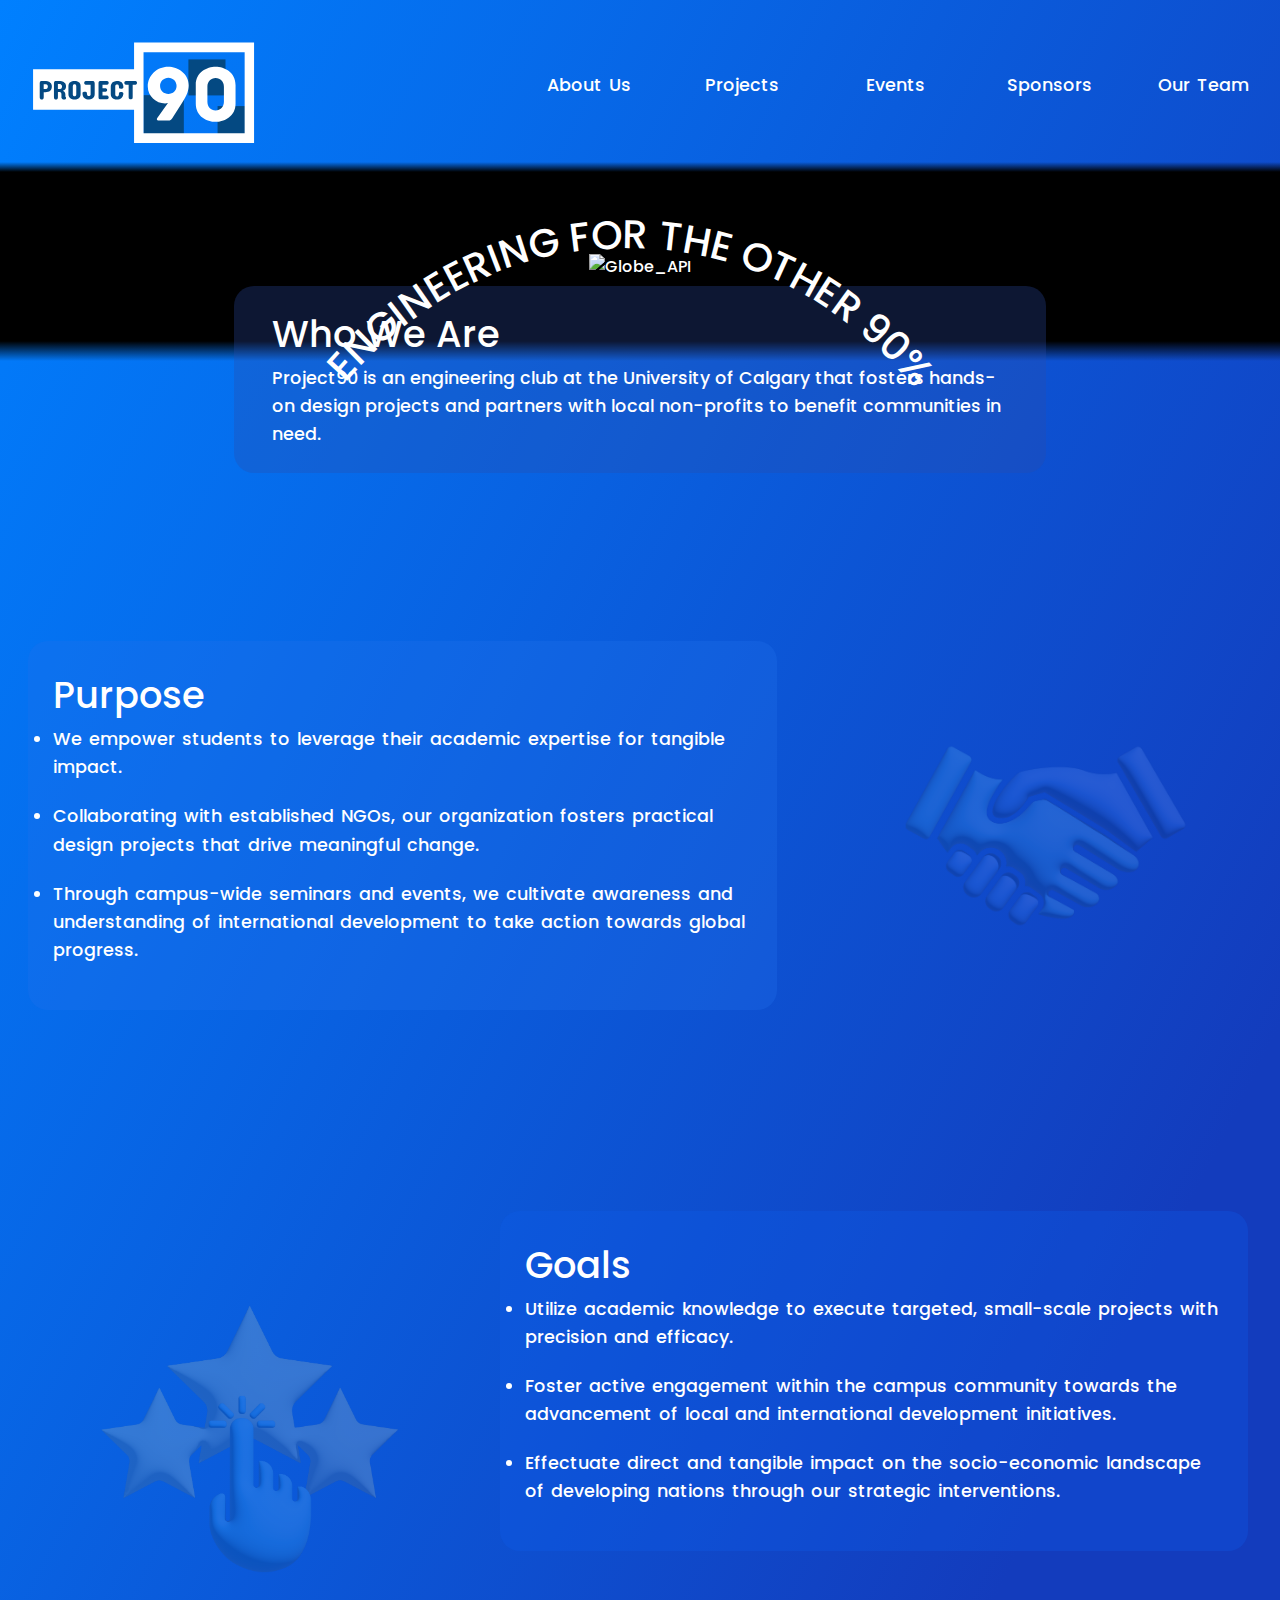
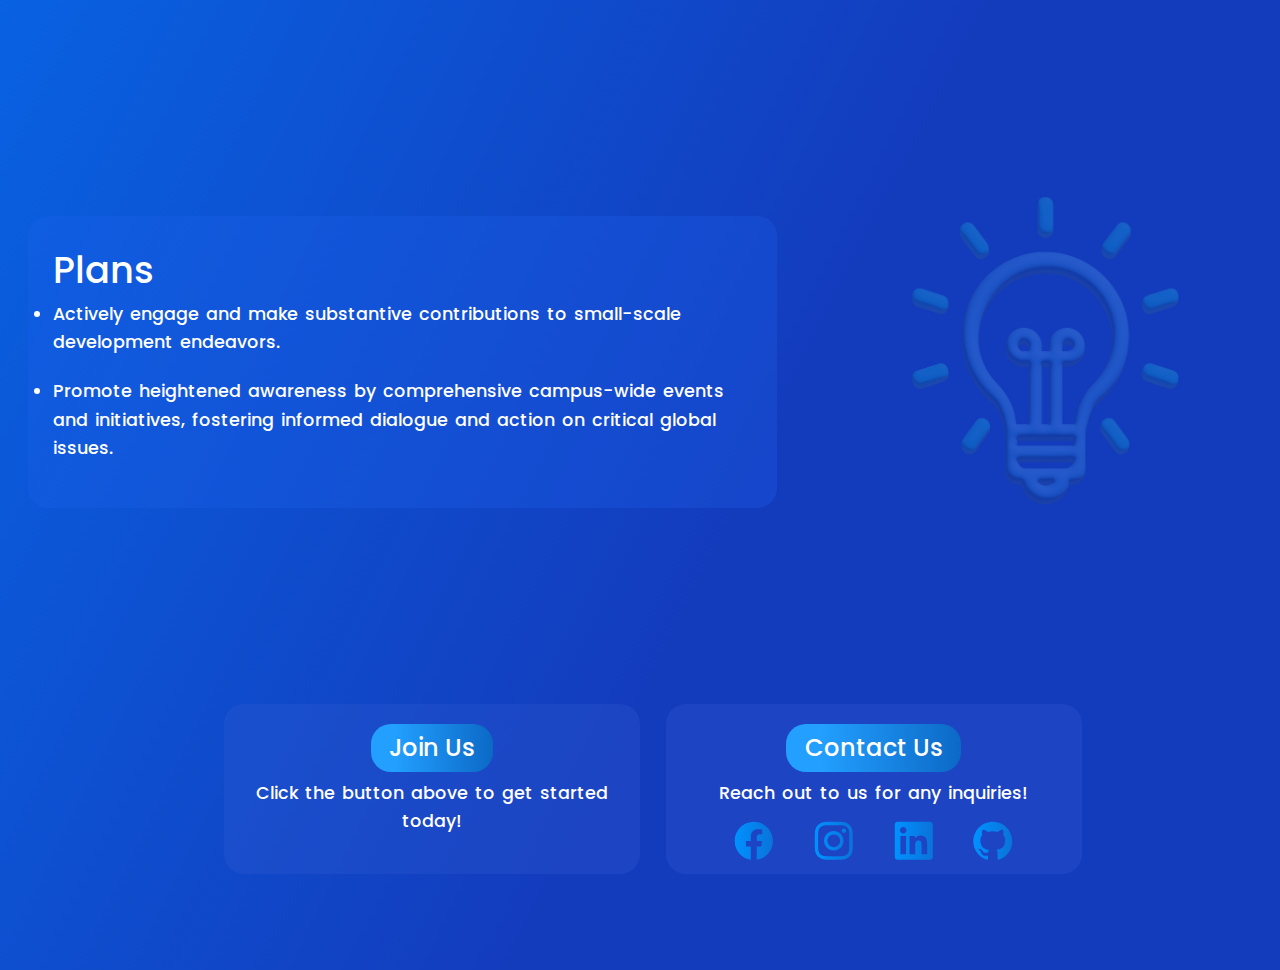
==== commit 5a440da7: "finished Projects page" ====
--- a/homepage.html
+++ b/homepage.html
@@ -40,6 +40,7 @@
 					<ul class="navigation-list-items">
 						<li><a href="../page/about.html">About Us</a></li>
 						<li><a href="../page/projects.html">Projects</a></li>
+						<li><a href="../page/events.html">Events</a></li>
 						<li><a href="../page/sponsors.html">Sponsors</a></li>
 						<li><a href="../page/team.html">Our Team</a></li>
 					</ul>
@@ -166,7 +167,7 @@
             <div class="content goals">
                <h1 class="text">Goals</h1>
                <li>Utilize academic knowledge to execute targeted, small-scale projects with precision and efficacy.</li>
-               <li>Foster active engagement within the campus community towards the advancement of international development initiatives.</li>
+               <li>Foster active engagement within the campus community towards the advancement of local and international development initiatives.</li>
                <li>Effectuate direct and tangible impact on the socio-economic landscape of developing nations through our strategic interventions.</li>
             </div>
 
--- a/homepage.css
+++ b/homepage.css
@@ -473,6 +473,11 @@
    margin-bottom: -1%;
 }
 
+::selection {
+   background-color: #00008B; /* Dark blue background */
+   color: #FFFFFF; /* White text */
+}
+
 /* animations */
 @keyframes bounce {
    from {
--- a/layout/navigation-menu.css
+++ b/layout/navigation-menu.css
@@ -74,7 +74,7 @@
 }
 
 .navigation-list {
-	width: 70%;
+	width: 60%;
 }
 
 .navigation-list-items {
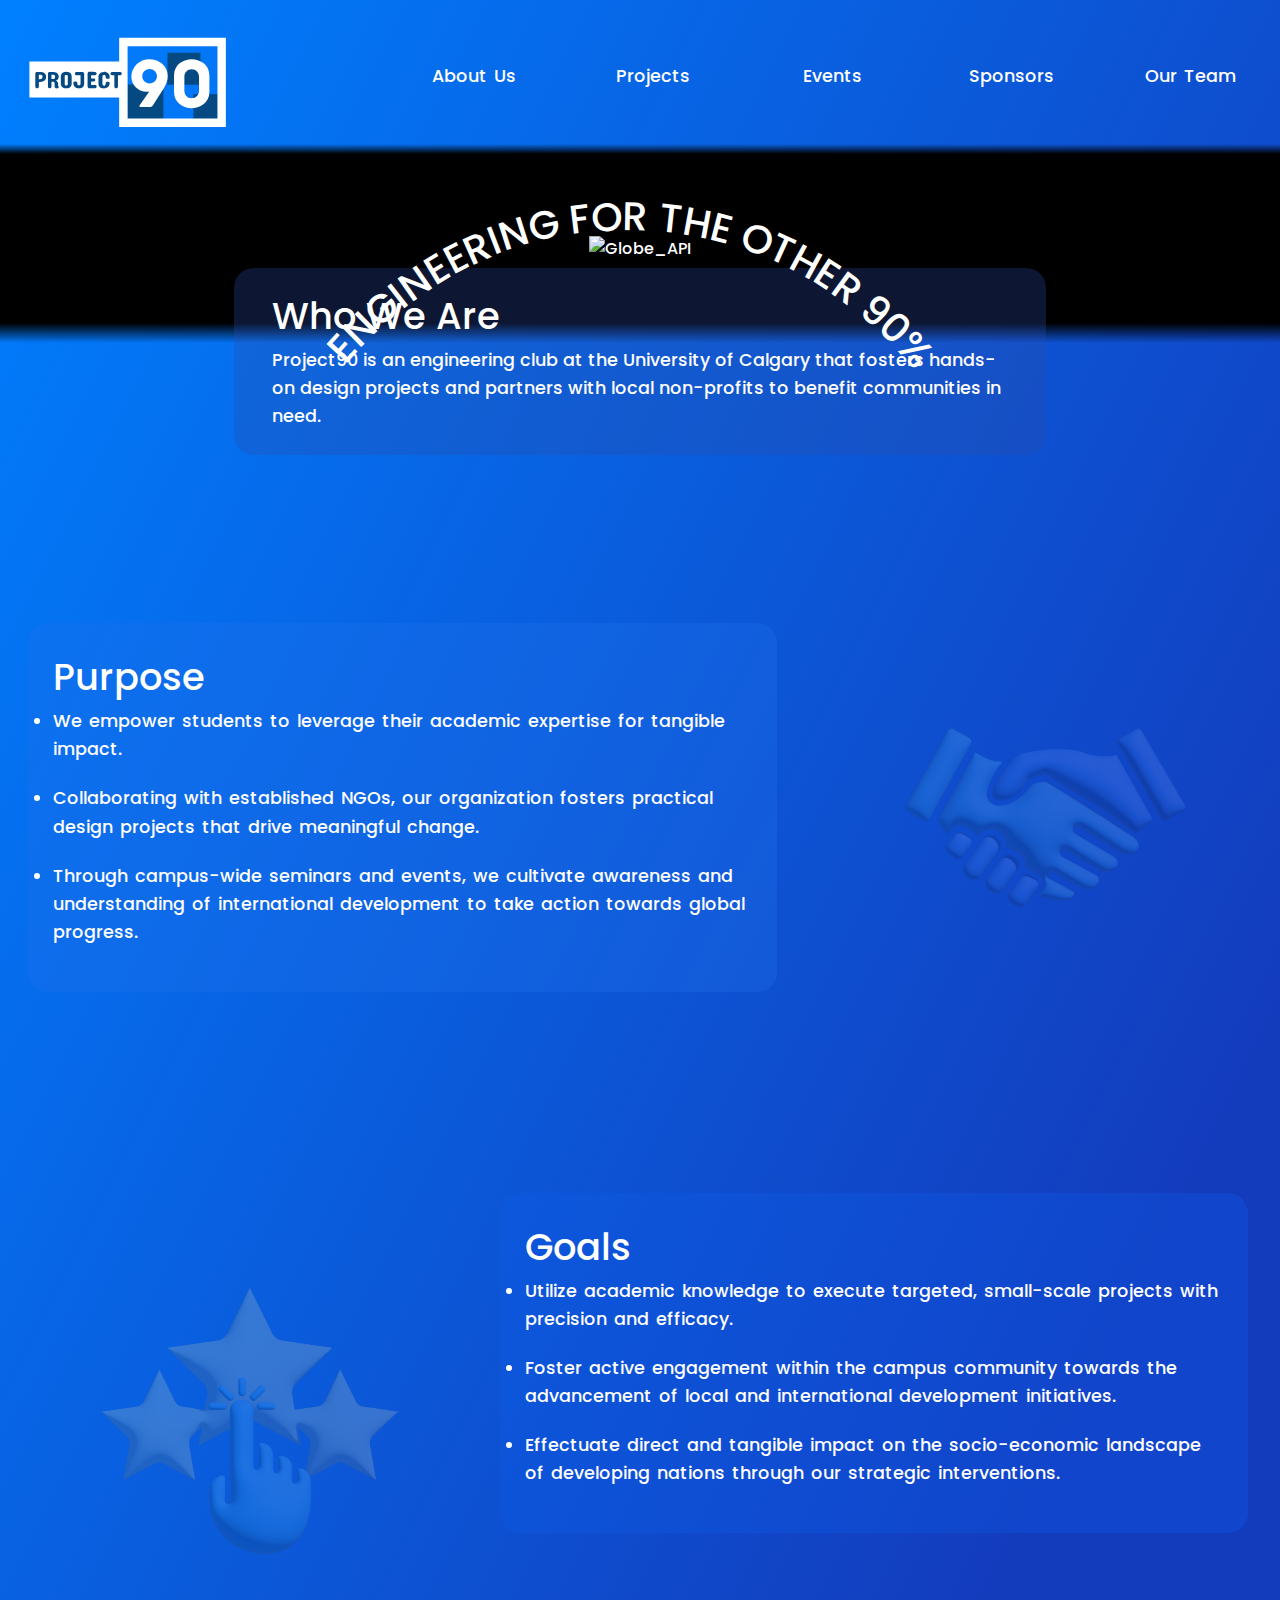
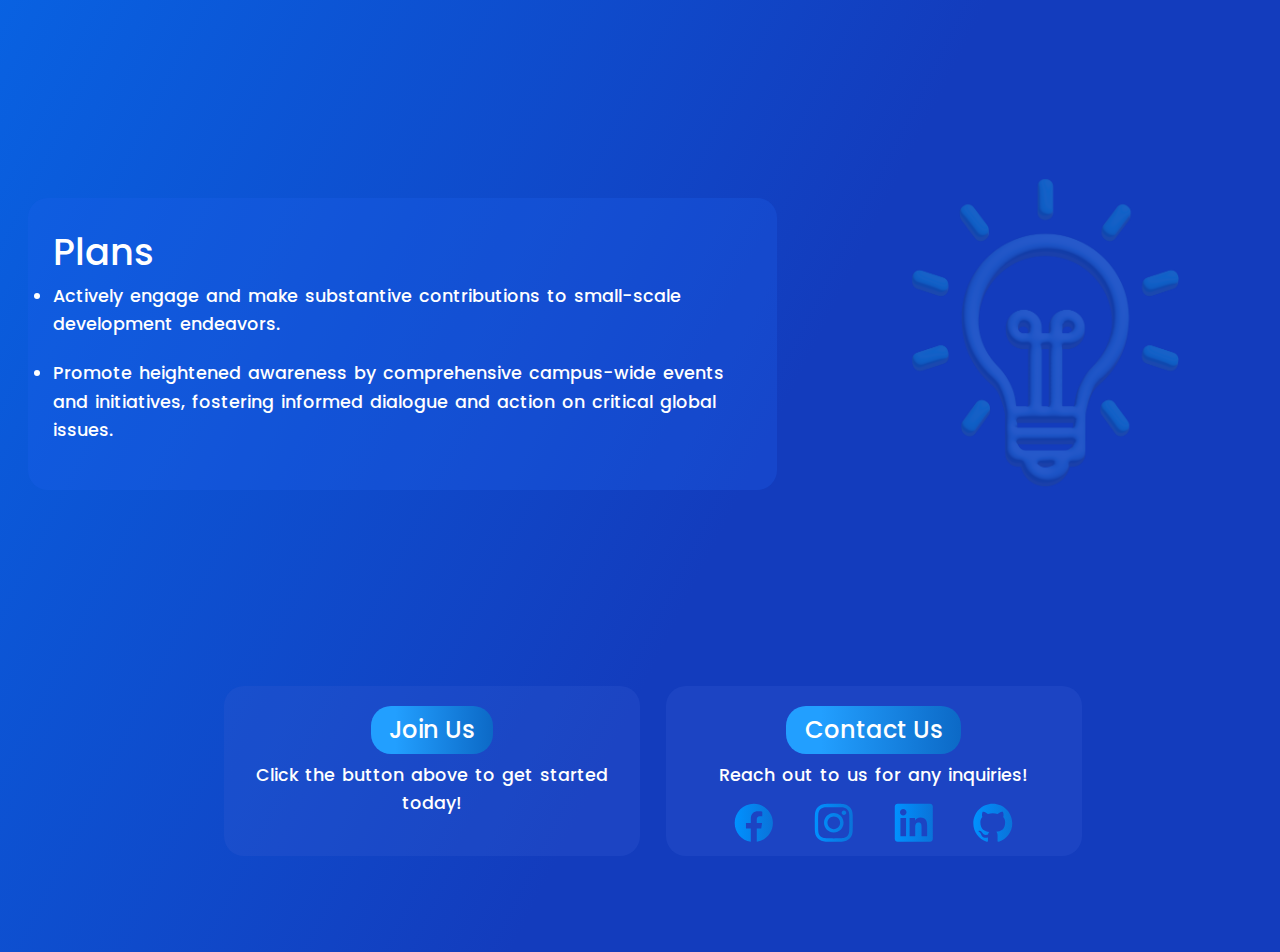
==== commit 251b179d: "Updated Events page (Farhan)" ====
--- a/homepage.html
+++ b/homepage.html
@@ -1,25 +1,26 @@
 <!DOCTYPE html>
 <html>
    <head>
-      <meta charset="UTF-8">
-      <meta name="viewport" content="width=device-width, initial-scale=1.0">
-      <title>Project 90 | Home</title>
-      <!-- Libraries -->
-      <link rel="stylesheet" href="https://cdnjs.cloudflare.com/ajax/libs/normalize/7.0.0/normalize.min.css">
-      <link rel="stylesheet" href="https://cdnjs.cloudflare.com/ajax/libs/font-awesome/5.11.2/css/all.css" integrity="sha256-46qynGAkLSFpVbEBog43gvNhfrOj+BmwXdxFgVK/Kvc=" crossorigin="anonymous">
-      <!-- Font -->
-      <link rel="stylesheet" href="https://fonts.googleapis.com/css?family=Poppins:500,900|Source+Sans+Pro:300,700&display=swap">
-      <!-- Icons -->
-      <link rel="stylesheet" href="https://cdnjs.cloudflare.com/ajax/libs/font-awesome/5.15.3/css/all.min.css"/>
-      <link rel="stylesheet" href="https://unpkg.com/boxicons@latest/css/boxicons.min.css">
-      <!-- Layouts -->
-      <link rel="stylesheet" href="../homepage.css">
-      <link rel="stylesheet" href="../layout/navigation-menu.css">
-      <link rel="icon" href="../image/P90_Icon.svg" type="x-icon"/>
+		<meta charset="UTF-8">
+		<meta name="viewport" content="width=device-width, initial-scale=1.0">
+		<title>Project 90 | Home</title>
+		<!-- Libraries -->
+		<link rel="stylesheet" href="https://cdnjs.cloudflare.com/ajax/libs/normalize/7.0.0/normalize.min.css">
+		<link rel="stylesheet" href="https://cdnjs.cloudflare.com/ajax/libs/font-awesome/5.11.2/css/all.css" integrity="sha256-46qynGAkLSFpVbEBog43gvNhfrOj+BmwXdxFgVK/Kvc=" crossorigin="anonymous">
+		<!-- Font -->
+		<link rel="stylesheet" href="https://fonts.googleapis.com/css?family=Poppins:500,900|Source+Sans+Pro:300,700&display=swap">
+		<!-- Icons -->
+		<link rel="stylesheet" href="https://cdnjs.cloudflare.com/ajax/libs/font-awesome/5.15.3/css/all.min.css"/>
+		<link rel="stylesheet" href="https://unpkg.com/boxicons@latest/css/boxicons.min.css">
+		<!-- Layouts -->
+		<link rel="stylesheet" href="../homepage.css">
+		<link rel="stylesheet" href="../layout/navigation-menu.css">
+		<link rel="icon" href="../image/P90_Icon.svg" type="x-icon"/>
+		<link rel="shortcut icon" href="../image/P90_Icon.svg" type="image/x-icon" />
    </head>
    <body>
-      <!-- Main Page -->
-      <div class="main">
+		<!-- Main Page -->
+		<div class="main">
 			<!-- Navigation Menu -->
 			<header>
 				<div class="navigation-logo">
--- a/layout/navigation-menu.css
+++ b/layout/navigation-menu.css
@@ -4,77 +4,87 @@
 	align-items: center;
 	justify-content: space-between;
 	transition: all 0.5s ease;
-	height: 18vh;
+	height: 9rem;
+}
+
+.navigation-logo a {
+	width: 100%;
+	height: 100%;
 }
 
 .navigation-logo img
 {
-    top: 0px;
-    cursor: pointer;
-    z-index: 1;
-	width: 18rem;
-}
-
-@media (max-width: 400px) {
-	.navigation-logo {
-		flex: 1;
-	}
-	.navigation-logo img {
-		width: 9.5rem;
-		margin-bottom: 15px;
+	width: auto;
+	height: auto;
+}
+
+.navigation-logo {
+	display: flex;
+	align-items: center;
+	width: 45%;
+	height: 100%;
+}
+
+/* Base styles */
+.navigation-logo {
+	display: flex;
+	align-items: center;
+	width: 20%;
+	height: 100%;
+}
+
+@media (min-width: 200px) and (max-width: 400px) {
+	.navigation-logo {
+		width: 50%;
 	}
 }
 
 @media (min-width: 400px) and (max-width: 600px) {
 	.navigation-logo {
-		flex: 1;
-	}
-	.navigation-logo img {
-		width: 11.5rem;
-		margin-bottom: 15px;
+		width: 40%;
 	}
 }
 
 @media (min-width: 600px) and (max-width: 800px) {
 	.navigation-logo {
-		flex: 1;
-	}
-	.navigation-logo img {
-		width: 12rem;
-	}
-}
-
-@media (min-width: 801px) and (max-width: 1024px) {
-	.navigation-logo {
-		flex: 1;
-	}
-	.navigation-logo img {
-		width: 14rem;
-	}
-}
-
-@media (min-width: 1025px) and (max-width: 1250px) {
-	.navigation-logo {
-		flex: 1;
-		margin-top: 1rem;
-	}
-	.navigation-logo img {
-		width: 16rem;
-	}
-}
-
-@media (min-width: 1251px) {
-	.navigation-logo {
-		flex: 1;
-		margin-top: 1rem;
-	}
-	.navigation-logo img {
-		width: 18rem;
-	}
-}
+		width: 35%;
+	}
+}
+
+@media (min-width: 800px) and (max-width: 1000px) {
+	.navigation-logo {
+		width: 30%;
+	}
+}
+
+@media (min-width: 1000px) and (max-width: 1200px) {
+	.navigation-logo {
+		width: 30%;
+	}
+}
+
+@media (min-width: 1200px) and (max-width: 1400px) {
+	.navigation-logo {
+		width: 20%;
+	}
+}
+
+.logoSizing {
+    max-width: 100%;
+    height: auto;
+}
+
+.bar1, .bar2, .bar3 {
+    width: 35px; /* Adjust the width of the bars */
+    height: 5px; /* Adjust the height of the bars */
+    background-color: #333; /* Adjust the color of the bars */
+    margin: 6px 0; /* Adjust the spacing between the bars */
+    transition: 0.4s;
+}
+
 
 .navigation-list {
-	width: 60%;
+	width: 70%;
 }
 
 .navigation-list-items {
@@ -84,7 +94,6 @@
 	padding: 0;
 	color: transparent;
 }
-
 
 .navigation-list-items li {
 	flex: 1;
